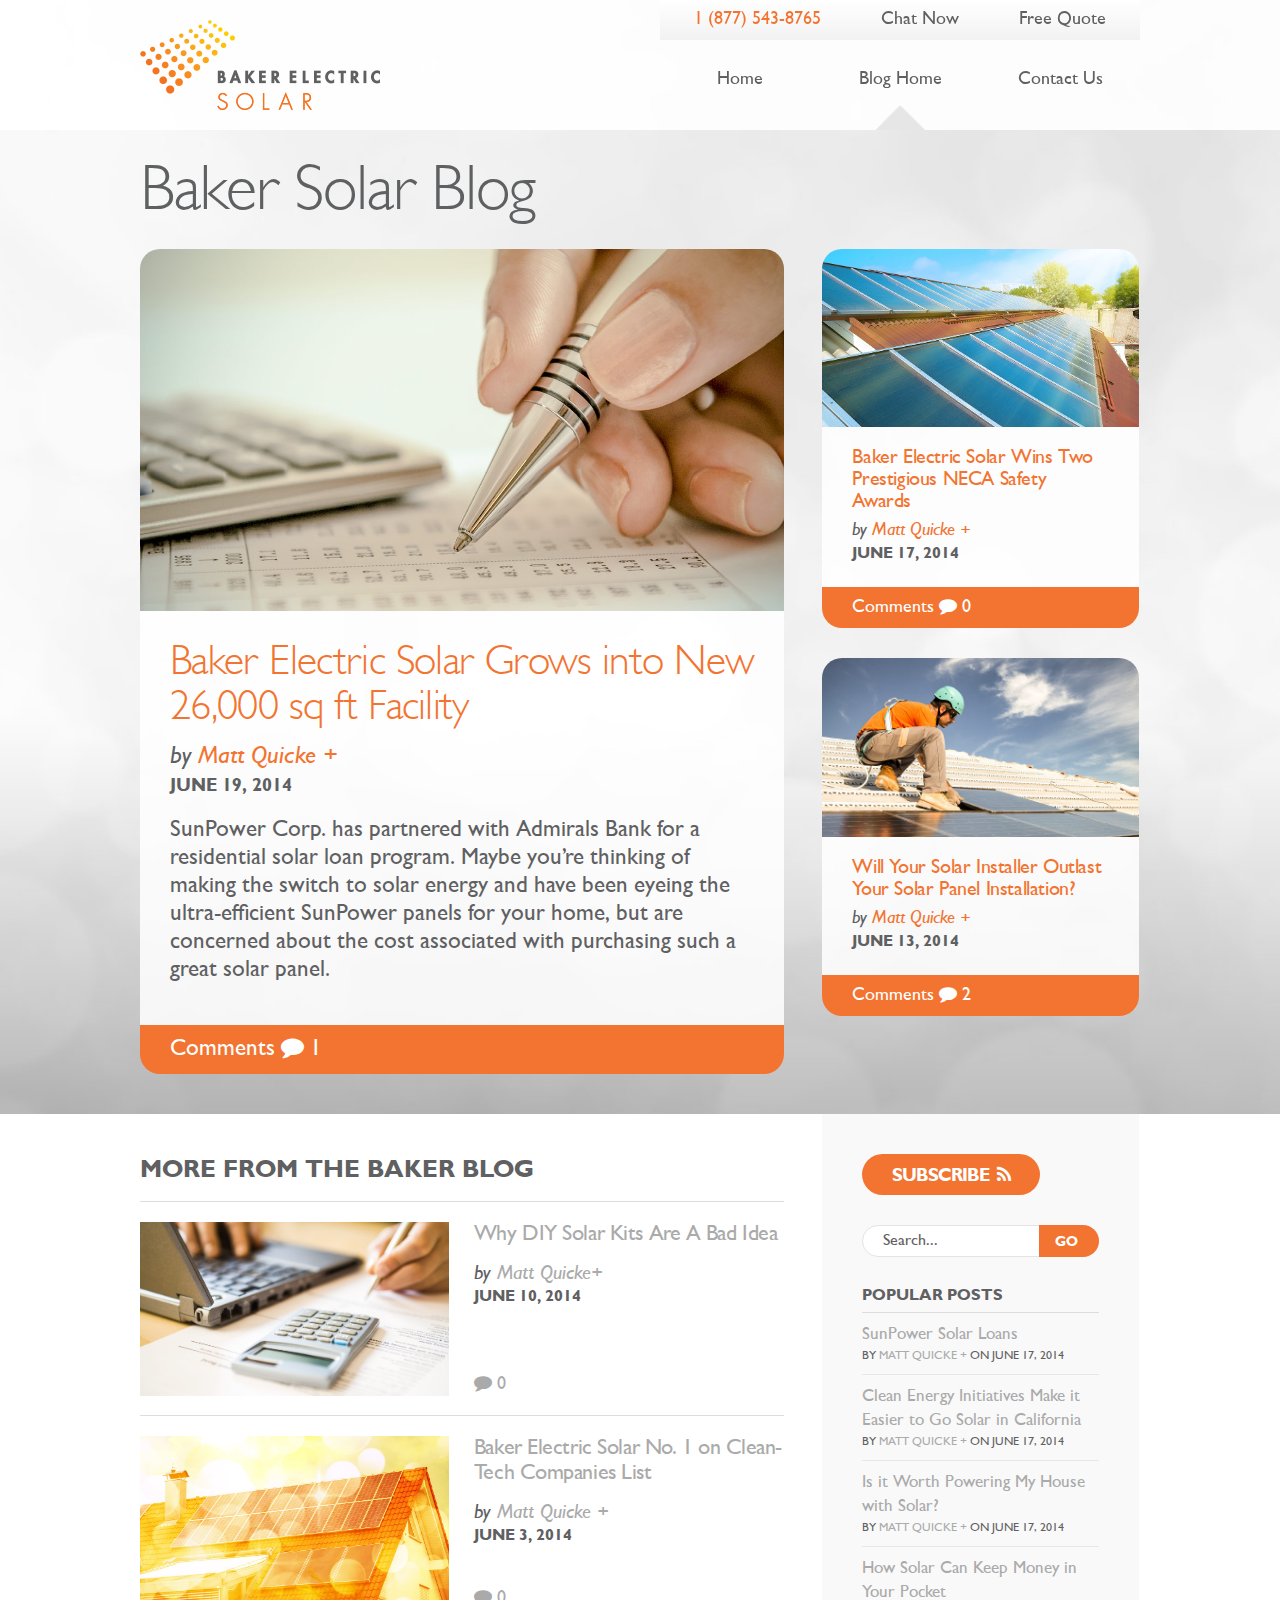
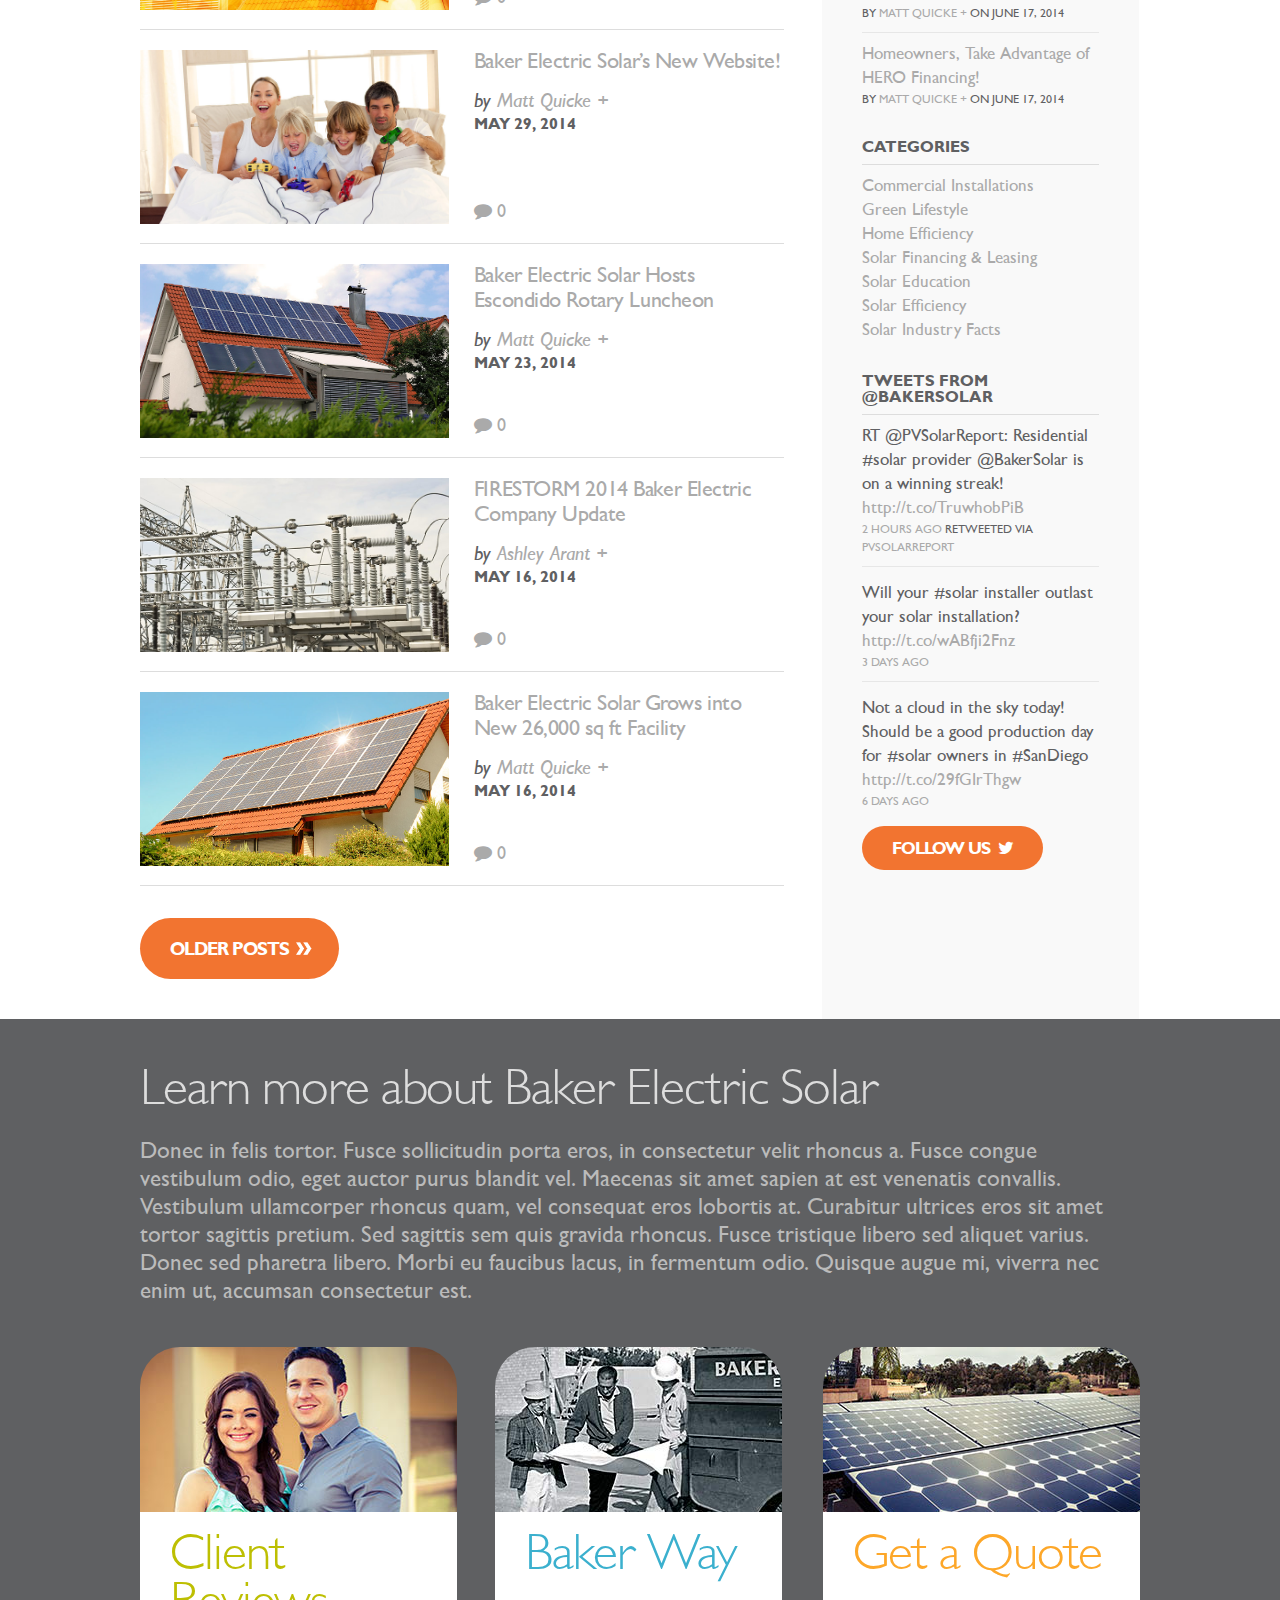
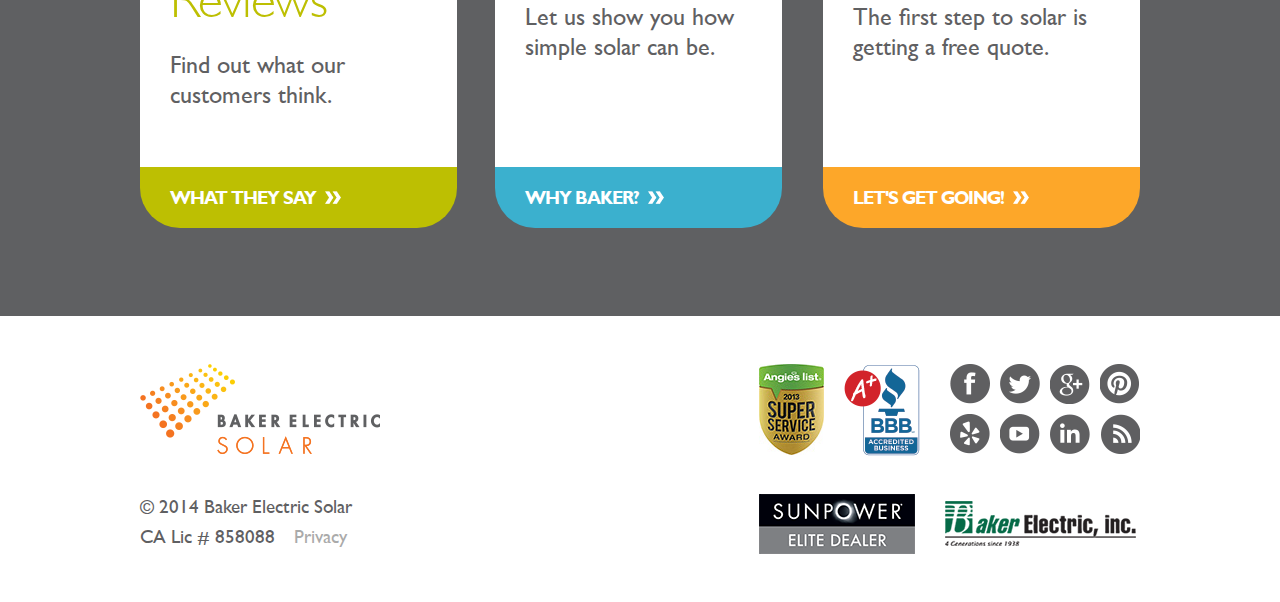
==== index.html @ 26a94719 "The version delivered to Palmer & Baker in the wee hours of Friday, June 27 :)" ====
<!DOCTYPE html>
<html lang="en-US">

<head>
	<meta charset="UTF-8" />
	<meta http-equiv="Content-Type" content="text/html; charset=UTF-8" />
	<title>San Diego Solar Power &amp; Panel Company, Baker Electric Solar&#039;s Blog</title>

	<link rel="stylesheet" type="text/css" media="screen" href="../css/style.css" />
	<link href="http://maxcdn.bootstrapcdn.com/font-awesome/4.1.0/css/font-awesome.min.css" rel="stylesheet">

	<style type="text/css">



		.featured {
			background: transparent url(../images/hero-bg.jpg) center center no-repeat;
			background-size: cover;
			padding-bottom: 40px;
		}

		.featured .post {
			border-radius: 20px;
			overflow: hidden;
		}

		.hero.post .text-block.white-bg {
			padding: 30px 30px 20px 30px;
		}

		.hero.post .post-meta {
			padding-bottom: 12px;
		}

		.post .post-meta {
			padding-bottom: 6px;
		}

		.post img {
			display: block;
			width: 100%;
		}

		.side.post h2 {
			padding-top: 0px;
		}

		.post h2 {
			padding: 0px 0 6px 0;
		}


		#sidebar h2 {
			padding: 0 0 9px 0;
			margin: 0 0 10px 0;
			border-bottom: 1px solid #ddd;				
		}

		.search {
			position: relative;
			margin-bottom: 30px;
		}

		.search input[type="text"] {
			padding-right: 100px;
			margin: 0;
		}

		#content form.search input[type="submit"] {
			position: absolute;
			right: 0;
			top: 0;
			font-size: 14px;
			width: 60px;
			padding: 6px 20px 6px 15px !important;
			border-top-left-radius: 0px;
			border-bottom-left-radius: 0px;
			font-weight: normal;
			background-image: none;
		}

		#sidebar {
		    padding: 40px 40px 3800px;
		    background: #f9f9f9;
		    margin-bottom: -3800px;
		}

		#sidebar ul {
			list-style: none;
		}

		#sidebar .widget {
			margin-bottom: 30px;
		}

		.widget_woodojo_tweets ul li {
			margin-bottom: 15px;
		}

		#sidebar .button.cta {
			padding-top: 10px;
			padding-bottom: 10px;			
		}

		.text-block.orange {
			padding: 10px 30px;
		}


		#sidebar .time-ago,
		.blog #sidebar .author-name {
			font-size: 12px;
			line-height: 18px;
			display: block;
			border-bottom: 1px solid #e7e7e7;
			padding-bottom: 9px;
			margin-bottom: 10px;
		}

		#sidebar .time-ago,
		.blog #sidebar .author-name{
			text-transform: uppercase;
			font-family: 'GillSansMTStd-Medium';
		}

		#sidebar li:last-child .time-ago,
		.blog #sidebar li:last-child .author-name {
			border-bottom: 0;
			margin-bottom: 0;
			padding-bottom: 0;
		}

		.blog .post .post-date {
			font-family: 'GillSansMTStd-Bold';	
			text-transform: uppercase;
		}

		.blog #sidebar .post-author,
		.blog .post .post-author {
			font-family: 'GillSansMTStd-MediumItalic';
		}

	</style>

</head>

<body class="blog orange landing">

	<!-- header -->
	<header id="site-header" role="banner">
	
		<nav id="primary-nav" role="navigation">
			<div class="container">
				<h1 class="site-title">
					<a href="http://bakerelectricsolar.com/" title="Baker Electric Solar, SoCal Experts in SunPower Solar Energy" rel="home">Baker Electric Solar, SoCal Experts in SunPower Solar Energy</a>
				</h1>
				<ul id="contact-us-details">
					<li class="nav-phone"><span>1 (877) 543-8765</span></li>
					<li class="nav-chat"><a href="/live-chat">Chat Now</a></li>
					<li class="nav-quote"><a href="/get-a-free-quote">Free Quote</a></li>
					<li class="nav-email"><a href="mailto:info@bakerelectricsolar.com">Email Us</a></li>
				</ul>
				<div class="nav-wrapper closed">
					<ul>
						<li class="nav-home"><a href="/">Home</a></li>
						<li class="nav-blog"><a href="/blog">Blog Home</a></li>
						<li class="nav-contact"><a href="/contact-us">Contact Us</a></li>
					</ul>
					<div class="mobile-trigger keep">Navigate</div>
				</div>
			</div>
		</nav>

	</header>
	<!-- end header -->

    <!-- content -->      	
	<div id="content">


		<div class="featured">
			<div class="container">
				<h1>Baker Solar Blog</h1>

				<div class="hero-group">

					<!-- hero post -->
					<div class="hero post col small-full medium-col-3 large-col-4">
						
						<a href="http://bakerelectricsolar.com/blog/sunpower-solar-loans/" title="SunPower Solar Loans">
							<img src="../images/numbers.jpg" alt="SunPower Solar Loans" class="" />
						</a>

						<div class="text-block white-bg opacity-85">

							<h2><a href="http://bakerelectricsolar.com/blog/sunpower-solar-loans/" rel="bookmark" title="SunPower Solar Loans">Baker Electric Solar Grows into New 26,000 sq ft Facility</a></h2>
							<!--<h2><a href="http://bakerelectricsolar.com/blog/sunpower-solar-loans/" rel="bookmark" title="SunPower Solar Loans">SunPower Residential Solar Panel Loan Program</a></h2>-->

							<p class="post-author">
								by <span class="author vcard">
									<span class="fn">
										<a href="http://bakerelectricsolar.com/blog/author/mquicke/" title="Posts by Matt Quicke" rel="author">Matt Quicke</a>
										<a href="https://plus.google.com/u/1/105340217663579475638/about?hl=en" rel="author" title="Google Plus Profile for +" plugin="Google Plus Authorship">+</a>
									</span>
								</span> 
							</p>
							<p class="post-date">June 19, 2014</p>

					    	<p>SunPower Corp. has partnered with Admirals Bank for a residential solar loan program. Maybe you’re thinking of making the switch to solar energy and have been eyeing the ultra-efficient SunPower panels for your home, but are concerned about the cost associated with purchasing such a great solar panel.</p>

						</div>


						<p class="comments text-block orange">
							<a href="#">Comments <i class="fa fa-comment"></i> 1</a>
						</p>   
					</div>
					<!-- end post -->

					<!-- post -->
					<div class="side post col small-full medium-col-3 large-col-2">
						<a href="http://bakerelectricsolar.com/blog/baker-electric-solar-wins-neca-safety-awards/" title="Baker Electric Solar Wins Two Prestigious NECA Safety Awards">
							<img src="../images/solar-panels.jpg" alt="NECA San Diego Awards 2014" />
						</a>

						<div class="text-block white-bg opacity-85">


							<h2><a href="http://bakerelectricsolar.com/blog/baker-electric-solar-wins-neca-safety-awards/" rel="bookmark" title="Baker Electric Solar Wins Two Prestigious NECA Safety Awards">Baker Electric Solar Wins Two Prestigious NECA Safety Awards</a></h2>

							<p class="post-author">
								by <span class="author vcard">
									<span class="fn">
										<a href="http://bakerelectricsolar.com/blog/author/mquicke/" title="Posts by Matt Quicke" rel="author">Matt Quicke</a>
										<a href="https://plus.google.com/u/1/105340217663579475638/about?hl=en" rel="author" title="Google Plus Profile for +" plugin="Google Plus Authorship">+</a>
									</span>
								</span>   
							</p>
							<p class="post-date">June 17, 2014</p>

						</div>

						<p class="comments text-block orange">
							<a href="#">Comments <i class="fa fa-comment"></i> 0</a>
						</p>  

					</div>
					<!-- end post -->

					<!-- post -->
					<div class="side post col small-full medium-col-3 large-col-2">
						<a href="http://bakerelectricsolar.com/blog/will-your-solar-installer-outlast-your-solar-panel-installation/" title="Will Your Solar Installer Outlast Your Solar Panel Installation?">
							<img src="../images/solar-panels-engineer.jpg" alt="Engineer Adjusting Solar Panels" />
						</a>

						<div class="text-block white-bg opacity-85">

							<h2 class="title">
								<a href="http://bakerelectricsolar.com/blog/will-your-solar-installer-outlast-your-solar-panel-installation/" rel="bookmark" title="Will Your Solar Installer Outlast Your Solar Panel Installation?">Will Your Solar Installer Outlast Your Solar Panel Installation?</a>
							</h2>

							<p class="post-author">
								by <span class="author vcard">
									<span class="fn">
										<a href="http://bakerelectricsolar.com/blog/author/mquicke/" title="Posts by Matt Quicke" rel="author">Matt Quicke</a>
										<a href="https://plus.google.com/u/1/105340217663579475638/about?hl=en" rel="author" title="Google Plus Profile for +" plugin="Google Plus Authorship">+</a>
									</span>
								</span> 
							</p>
							<p class="post-date">June 13, 2014</p>
  
						</div> 
						<p class="comments text-block orange">
							<a href="#">Comments <i class="fa fa-comment"></i> 2</a>
						</p>                   	
					</div>
					<!-- .post -->
				</div>
				<!-- .row -->
			</div>
		</div>
		<!-- .featured -->

		<div class="container">


			<div id="main" class="col small-full medium-col-3 large-col-4">

				<h2>More from the Baker Blog</h2>

				<div class="post">
					<a href="http://bakerelectricsolar.com/blog/diy-solar-energy-installation-kits/" title="Why DIY Solar Kits Are A Bad Idea" class="col small-full medium-full large-col-3">
						<img src="../images/numbers2.jpg" alt="DIY solar" />
					</a>

					<div class="col small-full medium-full large-col-3">
						<h2 class="title">
							<a href="http://bakerelectricsolar.com/blog/diy-solar-energy-installation-kits/" rel="bookmark" title="Why DIY Solar Kits Are A Bad Idea">Why DIY Solar Kits Are A Bad Idea</a>
						</h2>
						<p class="post-author">
							by <span class="author vcard">
								<span class="fn">
									<a href="http://bakerelectricsolar.com/blog/author/mquicke/" title="Posts by Matt Quicke" rel="author">Matt Quicke</a><a href="https://plus.google.com/u/1/105340217663579475638/about?hl=en" rel="author" title="Google Plus Profile for +" plugin="Google Plus Authorship">+</a>
								</span>
							</span>
						</p>
						<p class="post-date">June 10, 2014</p>

						<p class="comments">
							<a href="#"><i class="fa fa-comment"></i> 0</a>
						</p> 
					</div>                      	
				</div>
				<!-- .post -->


				<div class="post">
					<a href="http://bakerelectricsolar.com/blog/baker-electric-top-solar-clean-tech-companies-list/" title="Baker Electric Solar No. 1 on Clean-Tech Companies List" class="col small-full medium-full large-col-3">
						<img src="../images/roof-glow.jpg" alt="sdbj_logo_clean_tech_company" />
					</a>

					<div class="col small-full medium-full large-col-3">

						<h2 class="title">
							<a href="http://bakerelectricsolar.com/blog/baker-electric-top-solar-clean-tech-companies-list/" rel="bookmark" title="Baker Electric Solar No. 1 on Clean-Tech Companies List">Baker Electric Solar No. 1 on Clean-Tech Companies List</a>
						</h2>
						<p class="post-author">
							by <span class="author vcard">
								<span class="fn">
									<a href="http://bakerelectricsolar.com/blog/author/mquicke/" title="Posts by Matt Quicke" rel="author">Matt Quicke</a>
									<a href="https://plus.google.com/u/1/105340217663579475638/about?hl=en" rel="author" title="Google Plus Profile for +" plugin="Google Plus Authorship">+</a>
								</span>
							</span>
						</p>
						<p class="post-date">June 3, 2014</p>
							
						<p class="comments">
							<a href="#"><i class="fa fa-comment"></i> 0</a>
						</p>
					</div>

				</div>
				<!-- .post -->

				<div class="post col small-full medium-col-3 large-col-3">
					<a href="http://bakerelectricsolar.com/blog/baker-electric-solar-website-update/" title="Baker Electric Solar&#8217;s New Website!" class="col small-full medium-full large-col-3">
						<img src="../images/family.jpg" alt="Baker_Electric_Solar_Website_Home_page" />
					</a>
					<div class="col small-full medium-full large-col-3">
					<h2 class="title">
						<a href="http://bakerelectricsolar.com/blog/baker-electric-solar-website-update/" rel="bookmark" title="Baker Electric Solar&#8217;s New Website!">Baker Electric Solar&#8217;s New Website!</a>
					</h2>
					<p class="post-author">
						by <span class="author vcard">
							<span class="fn">
								<a href="http://bakerelectricsolar.com/blog/author/mquicke/" title="Posts by Matt Quicke" rel="author">Matt Quicke</a>
								<a href="https://plus.google.com/u/1/105340217663579475638/about?hl=en" rel="author" title="Google Plus Profile for +" plugin="Google Plus Authorship">+</a>
							</span>
						</span> 
					</p>
					<p class="post-date">May 29, 2014</p>

					<p class="comments">
						<a href="#"><i class="fa fa-comment"></i> 0</a>
					</p> 
					</div>    
				</div>
				<!-- .post -->

				<div class="post col small-full medium-col-3 large-col-3">
					<a href="http://bakerelectricsolar.com/blog/baker-electric-solar-hosts-escondido-rotary-luncheon/" title="Baker Electric Solar Hosts Escondido Rotary Luncheon" class="col small-full medium-full large-col-3">
						<img src="../images/solar-panels-on-house.jpg" alt="Baker_electric_solar_rotary" />
					</a>
					<div class="col small-full medium-full large-col-3">
					<h2>
						<a href="http://bakerelectricsolar.com/blog/baker-electric-solar-hosts-escondido-rotary-luncheon/" rel="bookmark" title="Baker Electric Solar Hosts Escondido Rotary Luncheon">Baker Electric Solar Hosts Escondido Rotary Luncheon
						</a>
					</h2>
					<p class="post-author">
						by <span class="author vcard">
							<span class="fn">
								<a href="http://bakerelectricsolar.com/blog/author/mquicke/" title="Posts by Matt Quicke" rel="author">Matt Quicke</a>
								<a href="https://plus.google.com/u/1/105340217663579475638/about?hl=en" rel="author" title="Google Plus Profile for +" plugin="Google Plus Authorship">+</a>
							</span>
						</span>
					</p>
					<p class="post-date">May 23, 2014</p>

					<p class="comments">
						<a href="#"><i class="fa fa-comment"></i> 0</a>
					</p>  
					</div>               	
				</div>
				<!-- /.post -->

				<div class="post col small-full medium-col-3 large-col-3">
					<a href="http://bakerelectricsolar.com/blog/firestorm-2014-baker-electric-company-update/" title="FIRESTORM 2014 Baker Electric Company Update" class="col small-full medium-full large-col-3">
						<img src="../images/electric.jpg" />
					</a>
					<div class="col small-full medium-full large-col-3">
					<h2>
						<a href="http://bakerelectricsolar.com/blog/firestorm-2014-baker-electric-company-update/" rel="bookmark" title="FIRESTORM 2014 Baker Electric Company Update">FIRESTORM 2014 Baker Electric Company Update</a>
					</h2>

					<p class="post-author">
						by <span class="author vcard">
							<span class="fn">
								<a href="http://bakerelectricsolar.com/blog/author/ashley-arant-bes/" title="Posts by Ashley Arant" rel="author">Ashley Arant</a>
								<a href="https://plus.google.com/105293367612397244700" rel="author" title="Google Plus Profile for +" plugin="Google Plus Authorship">+</a>
							</span>
						</span>
					</p>
					<p class="post-date">May 16, 2014</p>


					<p class="comments">
						<a href="#"><i class="fa fa-comment"></i> 0</a>
					</p> 
					</div>                       	
				</div>
				<!-- /.post -->

				<div class="post col small-full medium-col-3 large-col-3">
					<a href="http://bakerelectricsolar.com/blog/baker-electric-solar-grows-into-new-facility/" title="Baker Electric Solar Grows into New 26,000 sq ft Facility" class="col small-full medium-full large-col-3">
						<img src="../images/solar-panels-flare.jpg" />
					</a>
					<div class="col small-full medium-full large-col-3">
					<h2>
						<a href="http://bakerelectricsolar.com/blog/baker-electric-solar-grows-into-new-facility/" rel="bookmark" title="Baker Electric Solar Grows into New 26,000 sq ft Facility">Baker Electric Solar Grows into New 26,000 sq ft Facility</a>
					</h2>

					<p class="post-author">
						by <span class="author vcard">
							<span class="fn">
								<a href="http://bakerelectricsolar.com/blog/author/mquicke/" title="Posts by Matt Quicke" rel="author">Matt Quicke</a>
								<a href="https://plus.google.com/u/1/105340217663579475638/about?hl=en" rel="author" title="Google Plus Profile for +" plugin="Google Plus Authorship">+</a>
							</span>
						</span>
					</p>
					<p class="post-date">May 16, 2014</p>

					<p class="comments">
						<a href="#"><i class="fa fa-comment"></i> 0</a>
					</p>    
					</div>                    	
				</div><!-- /.post -->


				<!-- pagination -->
				<div class="pagination orange">
					<p class="cta button link not-expanding"><a href="#">Older posts</a></p>
				</div>
				<!-- end pagination -->

        	</div>
        	<!-- end main -->
            

			<!-- sidebar -->
			<div id="sidebar" class="col small-full medium-col-3 large-col-2">

				<p class="orange"><a href="#" class="cta button rss">Subscribe&nbsp;&nbsp;<i class="fa fa-rss"></i></a></p>
				<!-- search -->
				<form method="get" class="search" action="http://bakerelectricsolar.com/blog/" >
			        <input type="text" class="field s" name="s" value="Search..." onfocus="if (this.value == 'Search...') {this.value = '';}" onblur="if (this.value == '') {this.value = 'Search...';}" />
			        <input type="submit" class="submit button" name="submit" value="Go" />
			    </form> 

			    <div class="widget popular">
			    	<h2>Popular Posts</h2>
			    	<ul>
			    		<li><a href="#">SunPower Solar Loans</a>
			    			<span class="author-name">	By 
								<span class="author vcard">
									<span class="fn">
										<a href="http://bakerelectricsolar.com/blog/author/mquicke/" title="Posts by Matt Quicke" rel="author">Matt Quicke</a>
										<a href="https://plus.google.com/u/1/105340217663579475638/about?hl=en" rel="author" title="Google Plus Profile for +" plugin="Google Plus Authorship">+</a>
									</span>
								</span> on June 17, 2014
							</span>
						</li>
			    		<li><a href="#">Clean Energy Initiatives Make it Easier to Go Solar in California</a>
			    		<span class="author-name">	By 
						<span class="author vcard">
							<span class="fn">
								<a href="http://bakerelectricsolar.com/blog/author/mquicke/" title="Posts by Matt Quicke" rel="author">Matt Quicke</a>
								<a href="https://plus.google.com/u/1/105340217663579475638/about?hl=en" rel="author" title="Google Plus Profile for +" plugin="Google Plus Authorship">+</a>
							</span>
						</span> on June 17, 2014
					</span>
			    		</li>
			    		<li><a href="#">Is it Worth Powering My House with Solar?</a>
			    		<span class="author-name">	By 
						<span class="author vcard">
							<span class="fn">
								<a href="http://bakerelectricsolar.com/blog/author/mquicke/" title="Posts by Matt Quicke" rel="author">Matt Quicke</a>
								<a href="https://plus.google.com/u/1/105340217663579475638/about?hl=en" rel="author" title="Google Plus Profile for +" plugin="Google Plus Authorship">+</a>
							</span>
						</span> on June 17, 2014
					</span>
			    		</li>
			    		<li><a href="#">How Solar Can Keep Money in Your Pocket</a>
			    		<span class="author-name">	By 
						<span class="author vcard">
							<span class="fn">
								<a href="http://bakerelectricsolar.com/blog/author/mquicke/" title="Posts by Matt Quicke" rel="author">Matt Quicke</a>
								<a href="https://plus.google.com/u/1/105340217663579475638/about?hl=en" rel="author" title="Google Plus Profile for +" plugin="Google Plus Authorship">+</a>
							</span>
						</span> on June 17, 2014
					</span>
			    		</li>
			    		<li><a href="#">Homeowners, Take Advantage of HERO Financing!</a>
			    		<span class="author-name">	By 
						<span class="author vcard">
							<span class="fn">
								<a href="http://bakerelectricsolar.com/blog/author/mquicke/" title="Posts by Matt Quicke" rel="author">Matt Quicke</a>
								<a href="https://plus.google.com/u/1/105340217663579475638/about?hl=en" rel="author" title="Google Plus Profile for +" plugin="Google Plus Authorship">+</a>
							</span>
						</span> on June 17, 2014
					</span>
			    		</li>
			    	</ul>
			    </div>

			    <div class="widget">
			    	<h2>Categories</h2>
			    	<ul>
			    		<li>
			    			<a href="#">Commercial Installations</a>

			    		</li>
			    		<li><a href="#">Green Lifestyle</a>
			    		</li>
			    		<li><a href="#">Home Efficiency</a>
			    		
			    		</li>
			    		<li><a href="#">Solar Financing &amp; Leasing</a>
			    	
			    		</li>
			    		<li><a href="#">Solar Education</a>
			    		
			    		</li>
			    		<li><a href="#">Solar Efficiency</a></li>
			    		<li><a href="#">Solar Industry Facts</a></li>
			    	</ul>
			    </div> 

			    <div id="woodojo_tweets-2" class="widget widget_woodojo_tweets">
			    	<h2>Tweets from @BakerSolar</h2>
			    	<ul class="tweets">
						<li class="tweet-number-1">
						RT @PVSolarReport: Residential #solar provider @BakerSolar is on a winning streak! <a href="http://t.co/TruwhobPiB" rel="nofollow">http://t.co/TruwhobPiB</a>
						<p class="time-ago"><a href="https://twitter.com/BakerSolar/status/481124655562895362">2 hours ago</a> retweeted via <a href="https://twitter.com/PVSolarReport/status/481117478802968576">PVSolarReport</a></p>
						</li>
						<li class="tweet-number-2">
						Will your #solar installer outlast your solar installation? <a href="http://t.co/wABfji2Fnz" rel="nofollow">http://t.co/wABfji2Fnz</a>
						<p class="time-ago"><a href="https://twitter.com/BakerSolar/status/480024892453052416">3 days ago</a></p>
						</li>
						<li class="tweet-number-3">
						Not a cloud in the sky today! Should be a good production day for #solar owners in #SanDiego <a href="http://t.co/29fGIrThgw" rel="nofollow">http://t.co/29fGIrThgw</a>
						<p class="time-ago"><a href="https://twitter.com/BakerSolar/status/478957762739597312">6 days ago</a></p>
						</li>
					</ul>
					<div class="orange">
					<p class="follow-link cta button twitter"><a href="http://twitter.com/BakerSolar">Follow Us&nbsp;&nbsp;<i class="fa fa-twitter"></i></a></p></div>
				</div>   	
		            
			</div>
			<!-- end #sidebar -->

		</div>
		<!-- end .container -->


		<div id="mainsite-links">
			<div class="container">

				<div class="intro large-full">
					<h2>Learn more about Baker Electric Solar</h2>
					<p>Donec in felis tortor. Fusce sollicitudin porta eros, in consectetur velit rhoncus a. Fusce congue vestibulum odio, eget auctor purus blandit vel. Maecenas sit amet sapien at est venenatis convallis. Vestibulum ullamcorper rhoncus quam, vel consequat eros lobortis at. Curabitur ultrices eros sit amet tortor sagittis pretium. Sed sagittis sem quis gravida rhoncus. Fusce tristique libero sed aliquet varius. Donec sed pharetra libero. Morbi eu faucibus lacus, in fermentum odio. Quisque augue mi, viverra nec enim ut, accumsan consectetur est.</p>
				</div>
			</div>

			<div class="container">
				
				<div class="cards">
					<div class="col one small-full medium-col-2 large-col-2 edge green">
						<div class="white-bg text-block">
							<h2>Client Reviews</h2>
							<p>Find out what our customers think.</p>
						</div>
						<div class="bottom cta">
							<a href="/residential-solutions/video-gallery/">What they say <span>&raquo;</span></a>
						</div>
					</div>

					<div class="col two small-full medium-col-2 large-col-2 center bright-blue">
						<div class="white-bg text-block">
							<h2>Baker Way</h2>
							<p>Let us show you how simple solar can be.</p>
						</div>
						<div class="bottom cta">
							<a href="/about-baker">Why Baker? <span>&raquo;</span></a>
						</div>
					</div>

					<div class="col three small-full medium-col-2 large-col-2 edge orange-yellow right">
						<div class="white-bg text-block">
							<h2>Get a Quote</h2>
							<p>The first step to solar is getting a free quote.</p>
						</div>
						<div class="bottom cta">
							<a href="/get-a-free-quote/">Let's get going! <span>&raquo;</span></a>
						</div>
					</div>
				</div>

				
			</div>
		</div>

	</div>
	<!-- end #content -->




	<!-- footer -->
	<footer id="site-footer-bottom" role="contentinfo">
		<div class="container">

			<div class="left">
				<p class="site-title">
					<a href="/" title="Baker Electric Solar" rel="home">Baker Electric Solar</a>
				</p>

				<div class="legal">
					<p>&copy; 2014 Baker Electric Solar</p>
					<p>CA Lic # 858088</p>
					<!-- <p><a href="/about-baker/terms">Terms of Service</a></p> -->
					<p><a href="/about-baker/privacy-policy/">Privacy</a></p>
				</div>
			</div>

			<div class="right links">
				<a href="#" class="logo angies">Angie's List 2013 Super Service Award</a>
				<a href="http://www.bbb.org/sandiego/business-reviews/contractors-solar-energy/baker-electric-solar-in-escondido-ca-1024213/" class="logo bbb" target="_blank">BBB Accredited Business</a>
				<div class="social">
					<a href="http://www.facebook.com/bakerelectricsolar" class="facebook" target="_blank">Facebook</a>
					<a href="http://twitter.com/bakersolar" class="twitter" target="_blank">Twitter</a>
					<a href="https://plus.google.com/109699838039427889159/posts" class="google-plus" target="_blank">Google Plus</a>
					<a href="http://pinterest.com/BakerSolar/" class="pinterest" target="_blank">Pinterest</a>
					<a href="http://www.yelp.com/biz/baker-electric-solar-escondido-3" class="yelp" target="_blank">Yelp</a>
					<a href="http://www.youtube.com/user/BakerElectricSolar" class="youtube" target="_blank">YouTube</a>
					<a href="http://www.linkedin.com/company/baker-electric-solar" class="linkedin" target="_blank">LinkedIn</a>
					<a href="http://www.bakerelectricsolar.com/blog/" class="rss">RSS</a>
				</div>
				<a target="_blank" href="http://us.sunpowercorp.com/" class="logo sunpower">Sunpower Elite Dealer</a>
				<a href="http://www.baker-electric.com" target="_blank" class="logo baker" >Baker Electric Inc.</a>			
			</div>

		</div>
	</footer>
	<!-- end footer -->
	
</body>
</html>
---- css/style.css ----
@import url(reset.css);

@import url(fonts.css);
@import url(flexslider.css);

/* standard mobile query */
@import url(small.css) (min-width: 0px) and (max-width: 599px);

/* htc one query */
@import url(small.css) (device-width: 360px) and (device-height: 640px) and (-webkit-device-pixel-ratio: 3);

/* samsung galaxy s2 query */
@import url(small.css) (device-width: 320px) and (device-height: 534px) and (-webkit-device-pixel-ratio: 1.5);

/* samsung galaxy s3 query */
@import url(small.css) (device-width: 320px) and (device-height: 640px) and (-webkit-device-pixel-ratio: 2);

/* samsung galaxy s4 query */
@import url(small.css) (device-width: 320px) and (device-height: 640px) and (-webkit-device-pixel-ratio: 3);

/* lg nexus 4 query */
@import url(small.css) (device-width: 384px) and (device-height: 592px) and (-webkit-device-pixel-ratio: 2);

/* asus nexus 7 */
@import url(medium.css) (device-width: 601px) and (device-height: 906px) and (-webkit-min-device-pixel-ratio: 1.331) and (-webkit-max-device-pixel-ratio: 1.332);

@import url(medium.css) (min-width: 600px) and (max-width: 899px);
@import url(large.css) (min-width: 900px);


*,
*:before,
*:after {
    -webkit-box-sizing: border-box;
    -moz-box-sizing: border-box;
    box-sizing: border-box;
}

header,
#content,
footer {
	width: 100%;
	clear: both;
	float: none;
}

.container {
	position: relative;
	float: none;
	clear: both;
	margin: 0 auto;
}

.accordion .medium-full:before,
.accordion .medium-full:after,
header:before,
#content:before,
footer:before,
header:after,
#content:after,
footer:after,
.container:before,
.container:after {
    content: " ";
    display: table;
}

.accordion .medium-full:after,
header:after,
#content:after,
footer:after,
.container:after {
	clear: both;
}

.accordion .medium-full,
header,
#content,
footer,
.container {
	*zoom: 1;
}

a,
a:visited,
a:active,
a:hover {
	text-decoration: none;
}

.left {
	float: left;
}

.right {
	float: right;
}

/* colors

orange = #f27430
orange-yellow = #fda729
yellow = #fecf32
light yellow = #fbf284
blue = #1579a7
bright blue = #3bb0ce
green = #bdbf02
red-orange = #ee4f2e
gray = #5f6062
light gray = #aaaaaa
lightest gray = #a9a9a9

*/

#main h2,
#sidebar h2,
.blog h1,
#sidebar ul li,
input,
form ul li select,
form ul li input,
textarea,
label,
#content section .col ul li,
#content section .col ol li,
h4,
dl dt,
dl dd,
blockquote,
.green .quote-info h3,
#primary-nav a,
#primary-nav a:visited,
#primary-nav a:hover,
#primary-nav a:active,
p {
	color: #5f6062;
}

#mainsite-links {
	background: #5f6062;
}

html,
body {
	width: 100%;
	overflow-x: hidden;
}

body {
	background: #fff;
}

a,
a:hover {
	-webkit-transition: color 1s;
    -moz-transition: color 1s;
    -o-transition: color 1s;
    transition: color 1s;
}

a:link,
a:visited {
	color: #aaa;
}

a:active {
	color: #222;
}

a:hover {
	color: #333;
}

#mainsite-links .intro h2,
footer a:hover {
	color: #ddd;
}

#mainsite-links .intro p {
	color: #bbb;
}

.text-block.orange a,
form input[type=submit],
.landing-form.orange-white #banner .orange h2,
.landing-form.orange-white #banner .orange p,
#content.landing-form .form h2,
a.cta,
a.cta:visited,
a.cta:hover,
a.cta:active,
.cta,
.cta a,
.cta a:visited,
.cta a:hover,
.cta a:active,
.white h2,
.white h3,
.white p {
	color: #fff;
}

.white-bg {
	background: #fff;
}

.white-bg.opacity-85 {
	background: rgba(255, 255, 255, 0.85);
}

#primary-nav a:hover,
.quote-info p {
	color: #aaaaaa;
}

.featured a,
#form-contents.thank-you-message p:first-child,
.intro-box p,
#content.landing-form section .left-content .col.halves li,
.landing-form p strong,
.landing-form h3,
.solar-benefits .videos .col p,
#primary-nav .nav-phone span,
.solar-benefits .accordion a span,
.solar-benefits #site-header #primary-nav li.nav-solar-benefits a,
.solar-benefits .accordion h3,
.solar-benefits strong,
.solar-benefits #content h2,
.solar-benefits .white-bg h3,
.orange h2,
.orange h3 {
	color: #f27430;
}

form input[type=submit],
.landing-form .cta,
.orange.text-block,
.landing-form .form h2,
#site-header #primary-nav #contact-us-details li.nav-email,
.solar-benefits #subnav,
.solar-benefits .cta,
#contact-us,
.orange .cta {
	background-color: #f27430;
}

form input[type=submit]:hover,
.landing-form .cta:hover,
.solar-benefits .cta:hover,
.orange .cta:hover {
	background-color: rgba(242, 116, 48, 0.75);
}



.orange-yellow h2,
.orange-yellow h3 {
	color: #fda729;
}
.orange-yellow .cta {
	background-color: #fda729;
}

.orange-yellow .cta:hover {
	background-color: rgba(253, 167, 41, 0.75);
}


.solar-benefits #content.secondary-template > section {
	background-color: #fdb72b;
}


.blue h2,
.blue h3 {
	color: #1579a7;
}

.about-baker #content.secondary-template #block-03 .cta,
.about-baker #content.secondary-template #block-05 .cta,
.blue .cta {
	background-color: #1579a7;
}

.about-baker #content.secondary-template #block-03 .cta:hover,
.about-baker #content.secondary-template #block-05 .cta:hover,
.blue .cta:hover {
	background-color: rgba(21, 121, 167, 0.75);
}

span.blue,
.landing-form.orange-blue h2 span:first-child,
.about-baker #site-header #primary-nav li.nav-about-baker a,
.about-baker .videos .col p,
.about-baker #content h2,
.about-baker #content h3,
.bright-blue h2,
.bright-blue h3 {
	color: #3bb0ce;
}

.orange-blue form input[type=submit],
.about-baker #content.secondary-template > section,
.about-baker #subnav,
.about-baker #content .cta,
.bright-blue .cta {
	background-color: #3bb0ce;
}

.orange-blue form input[type=submit]:hover,
.about-baker #content .cta:hover,
.bright-blue .cta:hover {
	background-color: rgba(59, 176, 206, 0.75);
}


.residential #site-header #primary-nav li.nav-residential-solutions a,
.residential .videos .col p,
.residential #content h2,
.residential #content h3,
.residential strong,
.green h2,
.green h3 {
	color: #bdbf02;
}

.residential #content.secondary-template > section,
.residential #subnav,
.residential #content .cta,
.green .cta {
	background-color: #bdbf02;
}

.residential #content .cta:hover,
.green .cta:hover {
	background-color: rgba(189, 191, 2, 0.75);
}



.commercial #site-header #primary-nav li.nav-commercial-solutions a,
.commercial .videos .col p,
.commercial #content h2,
.commercial #content h3 {
	color: #ffa800;
}

.commercial #subnav,
.commercial #content .cta {
	background-color: #ffa800;
}

.commercial #content .cta:hover {
	background-color: rgba(255, 168, 0, 0.75);	
}

.commercial #content.secondary-template > section {
	background-color: #fdcf31;
}

#block-05 .accordion .red-orange,
.landing-form h2,
.red-orange h2,
.red-orange h3 {
	color: #ee4f2e;
}

#block-05 input[type=submit],
.red-orange .cta {
	background-color: #ee4f2e;
}

#block-05 input[type=submit]:hover,
.red-orange .cta:hover {
	background-color: rgba(238, 79, 46, 0.75);
}

.red-orange .cta span {
	color: #fece30;
}

.solar-benefits #content .red h2,
.solar-benefits #content .red h3,
.red h2,
.red h3 {
	color: #f14e23;
}


.solar-benefits .cta span {
	color: #fecf32;
}

.solar-benefits #content #block-05 .accordion h3,
.solar-benefits #content #block-03 .accordion h3,
.solar-benefits .orange-bg .scroll a,
.solar-benefits .orange-bg .scroll a:visited,
.solar-benefits .orange-bg .scroll a:hover,
.solar-benefits .orange-bg .scroll a:active,
.solar-benefits .orange-bg h3 {
	color: #fbf284;
}

.solar-benefits #content #block-05 strong,
.solar-benefits #content #block-03 strong,
.solar-benefits #content #block-05 ul li,
.solar-benefits #content #block-05 ol li,
.solar-benefits #content #block-03 p,
.solar-benefits #content #block-05 p {
	color: #381d00;
}


.intro-box {
	background: #fedd50;
}



/* typography */

body {
	font-family: 'GillSansMTStd-Medium', 'Lucida Grande', 'Tahoma', sans-serif;
	font-weight: normal;
	text-rendering: optimizeLegibility;
	-webkit-font-smoothing: antialiased;
	-moz-osx-font-smoothing: grayscale;
}

h1,
#content.landing-form .left-content p.jumbo,
.hero.post h2,
h2,
h3 {
	font-family: 'GillSansMTStd-Light', 'Lucida Grande', 'Tahoma', sans-serif;	
	font-weight: normal;
	letter-spacing: -0.015em;

}

h4 {
	font-family: 'GillSansMTStd-Bold', 'Lucida Grande', 'Tahoma', sans-serif;	
	font-weight: normal;	
}

select,
.landing-form.orange-blue h2 span:first-child,
input,
textarea,
.tertiary-columns h3,
.accordion h3 {
	font-family: 'GillSansMTStd-Medium', 'Lucida Grande', 'Tahoma', sans-serif;	
}

h2 {
	letter-spacing: -0.02em;
}

#content.landing-form .left-content h2:last-child,
h3 {
	font-size: 30px;
	line-height: 32px;
	padding-bottom: 16px;
}

.landing-form .form h2 {
	font-size: 35px;
	line-height: 35px;
}

header ul #contact-us {
	line-height: 40px;
}

.text-block + .text-block,
dl dd + dt {
	padding-top: 28px;
}

#content section .col ul,
#content section .col ol {
	padding-left: 20px;
}

footer ul {
	list-style-type: none;
}

.footer-links h2 + h3,
.footer-links h3 + h3 {
	padding-top: 14px;
}

.footer-links ul {
	padding-bottom: 14px;
}

.footer-links h2,
.footer-links ul:last-child {
	padding-bottom: 0;
}

.footer-links h3 {
	padding-bottom: 0;
}

.post h2 {
	font-family: 'GillSansMTStd-Medium', 'Lucida Grande', 'Tahoma', sans-serif;	
	font-weight: normal;
}
.footer-links h3,
.text-block.blog h3 {
	font-family: 'GillSansMTStd-Medium', 'Lucida Grande', 'Tahoma', sans-serif;	
}


.home #content .text-block.blog .byline {
	font-size: 16px;
	line-height: 17px;
	padding-bottom: 13px;
}

.landing-form h3,
.quote-info h3 {
	margin-bottom: 0;
	padding-bottom: 0;
	font-family: 'GillSansMTStd-Medium', 'Lucida Grande', 'Tahoma', sans-serif;
}

blockquote {
	padding-bottom: 12px;
}

.home #content .quote-info h3 + p {
	padding-bottom: 0;
	margin-bottom: 0;
}

#sidebar h2,
#main > h2:first-child,
.post-meta,
form input[type=submit],
.landing-form .left-content p strong,
.cta {
	font-family: 'GillSansMTStd-Bold', 'Lucida Grande', 'Tahoma', sans-serif;	
	font-weight: normal;
	text-transform: uppercase;
	letter-spacing: 0;
}

.cta {
	letter-spacing: -1px;
}

.form h2,
.videos .col p,
.footer-links h2,
.page-template-tertiary-php #content h3,
h4,
strong {
	font-family: 'GillSansMTStd-Bold', 'Lucida Grande', 'Tahoma', sans-serif;		
}

.small {
	font-size: 12px;
	line-height: 16px;
	padding-top: 20px;
}

.centered {
	text-align: center;
}

/* graphics */

.site-title,
.site-title a {
    display: block;
    text-indent: -9999px;
}

.cta span {
	display: inline-block;
	text-indent: -9999px;
	width: 19px;
	height: 13px;
	margin: -4px 0 0 5px;
	background: transparent url(../images/dropdown-right-double-arrow.png) left center no-repeat;
	background-size: contain;
	vertical-align: middle;
}

.cta a {
	display: block;
}

/*.expanded .cta span {
	background: transparent url(/wp-content/themes/baker/images/dropdown-double-arrow.png) center 4px no-repeat;	
	background-size: auto 20px;
}*/

.border {
	border: 1px solid #ccc;
}


/* et cetera */

.nav-wrapper > ul {
  white-space: nowrap; 
}

#banner .orange.text-block,
.white-bg.text-block {
	padding-top: 20px;
}

#banner .orange.text-block {
	padding-bottom: 20px;
}

.cta,
.cta:hover {
	cursor: pointer;
	-webkit-transition: background-color 1s;
    -moz-transition: background-color 1s;
    -o-transition: background-color 1s;
    transition: background-color 1s;
}

.cta.button {
	display: inline-block;
}

.cta.bottom {
	display: block;
	background-image: none;
}


#content {
	overflow: hidden;
}
#mainsite-links,
footer {
	position: relative;
}

footer .logo {
	display: inline-block;
	text-indent: -9999px;
}

footer .sunpower {
	width: 156px;
	height: 60px;
	background: transparent url(../images/sunpower-elite-dealer.png) center center no-repeat;
}

footer .angies {
	width: 65px;
	height: 91px;
	background: transparent url(../images/angies-list-award.jpg) center center no-repeat;
}

footer .bbb {
	width: 76px;
	height: 95px;
	background: transparent url(../images/bbb-logo.png) center center no-repeat;
}

footer .baker {
	width: 191px;
	height: 60px;
	background: transparent url(../images/baker-electric-inc-logo.png) center center no-repeat;
}

footer .sunpower,
footer .angies,
footer .bbb,
footer .baker {
	background-size: 100% auto;
}

footer .social {
    width: 190px;
}

.social a {
    display: block;
    float: left;
}

.social a {
	text-indent: -9999px;
	width: 40px;
	height: 40px;
	margin: 0 10px 10px 0;
	background: transparent url(../images/social-icons.png) left top no-repeat;
}

.social a.twitter {
	background-position: -49px 0;
}

.social a.google-plus {
	background-position: -97px 0;
}

.social a.pinterest {
	background-position: -146px 0;
	margin-right: 0;
}

.social a.yelp {
	background-position: 0px -50px;
}

.social a.youtube {
	background-position: -49px -50px;
}

.social a.linkedin {
	background-position: -97px -50px;
}

.social a.rss {
	background-position: -144px -50px;
	margin-right: 0;
}

footer .logo.baker {
	display: block;
	margin: 30px 0 0 0;
}



.large-full .col {
	word-wrap: break-word;
}

.large-full .col a img {
	float: left;
	margin: 0 5px 20px 0;
}


#content .small-full.form,
.form {
	background: #f7f7f7;
}


.landing-form h2 span,
.landing-form h3 span {
	display: block;
}

#content section .col .form ul {
	list-style: none;
	padding-left: 0;
}

.form form:first-child ul {
	padding-top: 20px;
}

form ul li,
form p {
	clear: both;
}

form ul li {
	width: 100%;
	float: left;
	clear: both;
}

label,
form ul li input,
textarea {
	display: block;
}

select[multiple="multiple"] {
	min-height: 85px;
}

input,
label,
form ul li input {
	line-height: 30px;
}

input,
form ul li select,
form ul li input,
textarea {
	padding: 10px;
	border: 1px solid #e4e4e4;
	border-radius: 50px;
	width: 100%;
}

form ul li select {
	border-radius: 15px;
}

.cta.link a,
.cta,
form input[type=submit] {
	border: 0;
    background-image: url(../images/button-double-arrow.png);
    background-position: right center;
    background-repeat: no-repeat;
    background-size: auto 13px;
}

.cta.link.bottom a,
.cta.bottom,
.cta.link {
	background-image: none;
}

.expanded .cta {
    background-image: url(../images/button-double-arrow-down.png);
    background-position: right center;
    background-repeat: no-repeat;
    background-size: auto 13px;	
}


.inline-form ul li input,
.inline-form ul li textarea {
	max-width: 350px;
}

p.privacy {
	clear: both;
}

#content.landing-form .inline-form ul {
	padding: 0;
}

.submit-button.centered input[type=submit] {
	display: inline-block;
}

.search input,
.search .button,
.home #block-05 .form input,
form .halves li input {
	padding: 5px 20px;
	font-size: 16px;
	line-height: 20px;
}

.intro-box {
	float: left;
	width: 100%;
	margin-bottom: 20px;
}

.enjoy-electricity-again .intro-box {
	padding-right: 20px;
}

#content.landing-form section .left-content .col.halves {
	padding-left: 0;
	list-style: none;
}

#content.landing-form section .left-content .col.halves,
#content.landing-form section .left-content .col.halves li {
	padding-bottom: 0;
}

.landing-form #banner .text-block h2:last-child {
	padding-bottom: 0;
}

#thank-you {
	display: none;
}
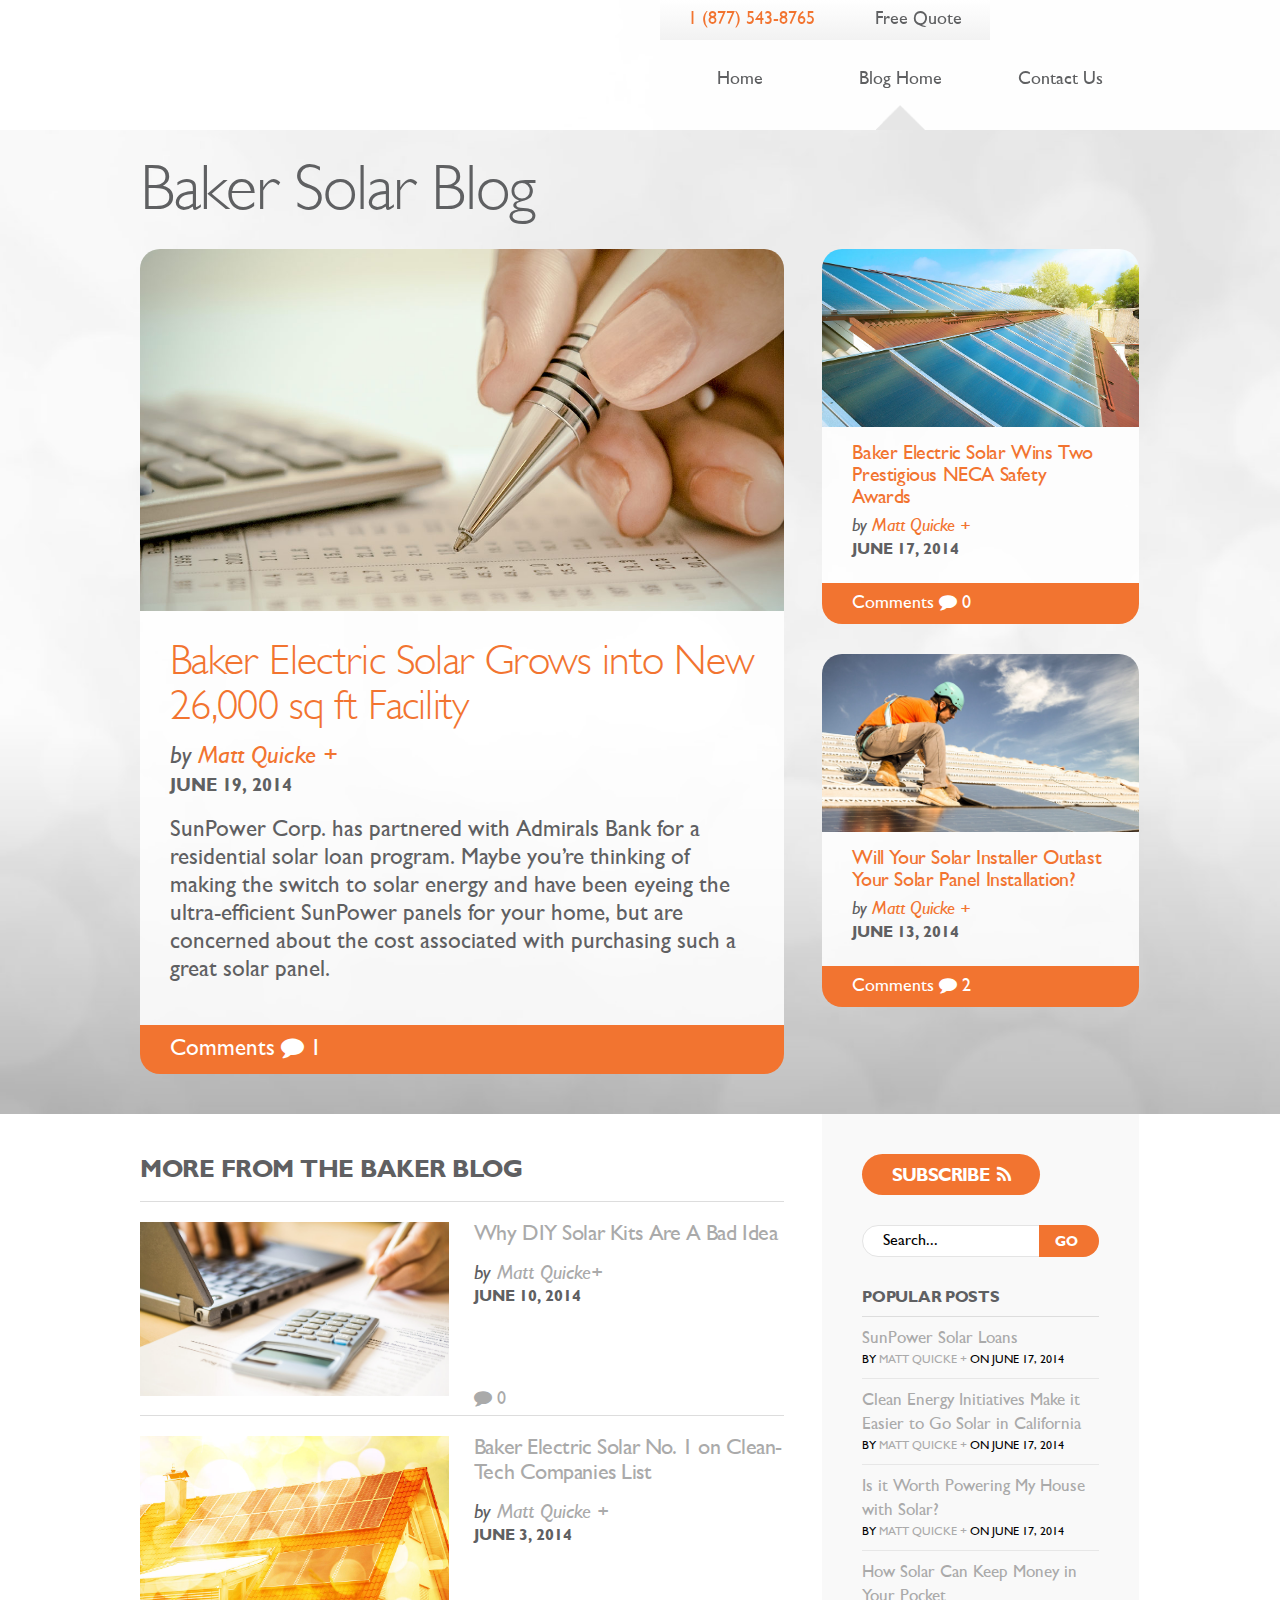
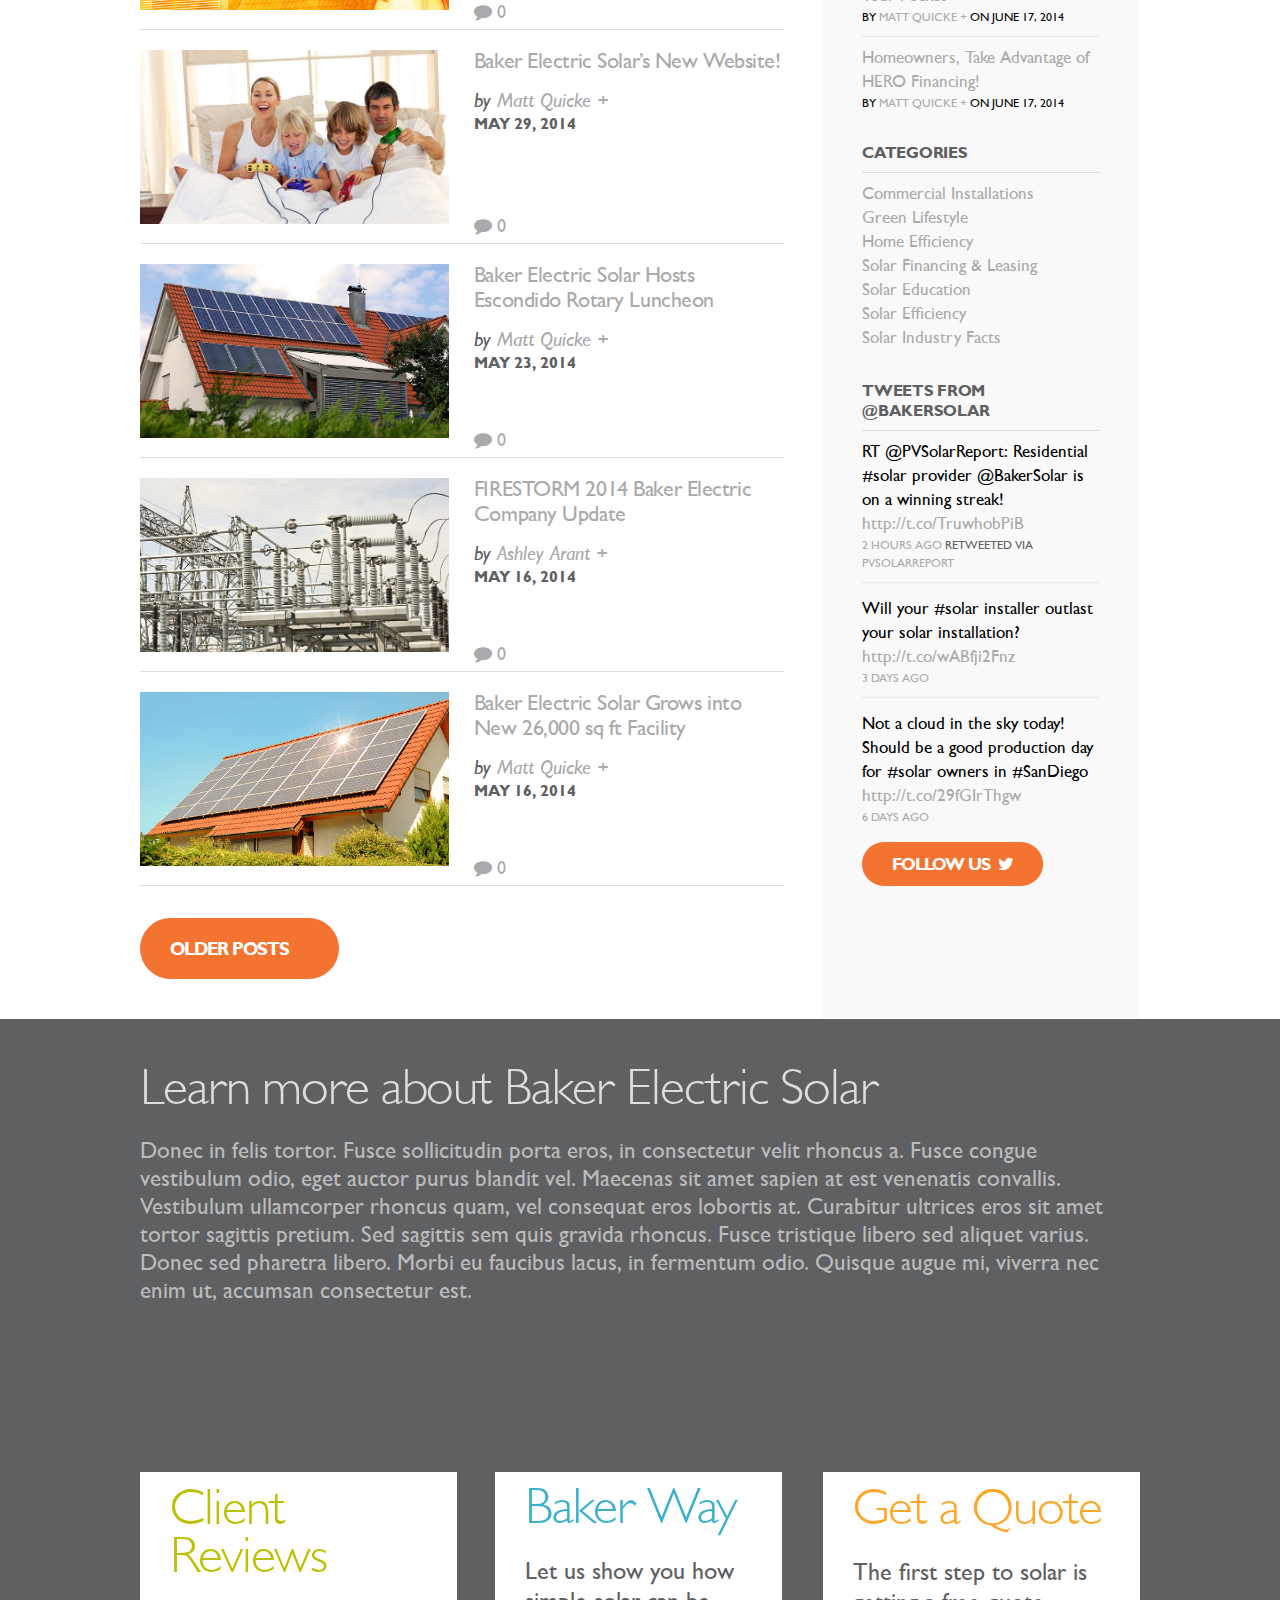
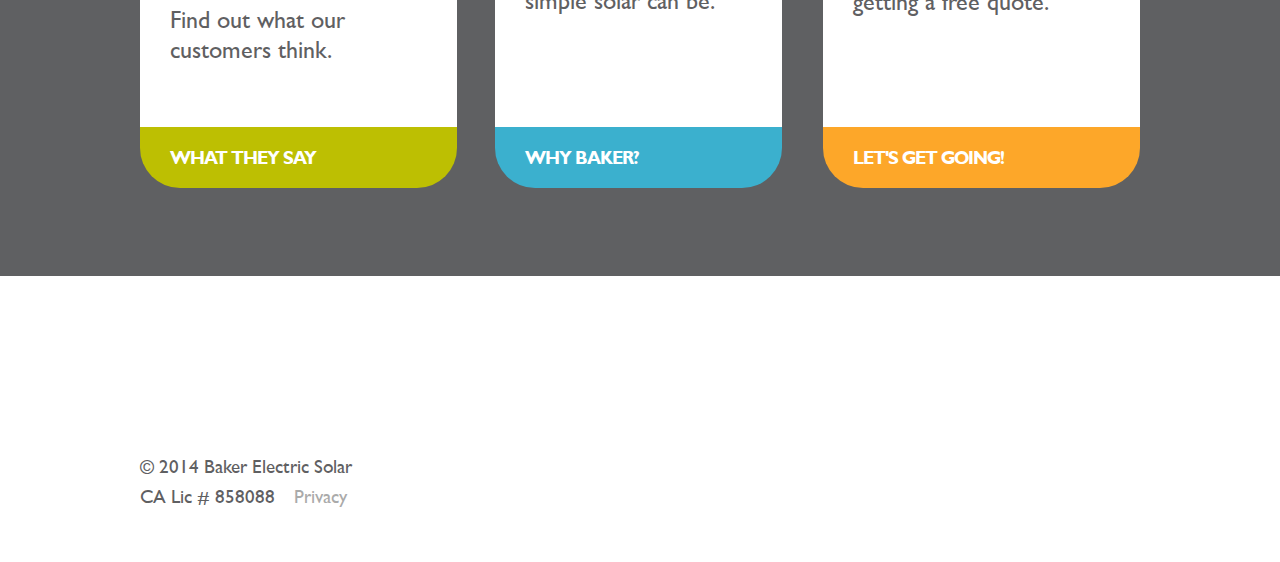
==== commit 970e8be3: "Merging main site CSS with blog CSS. Still bugs to work out" ====
--- a/index.html
+++ b/index.html
@@ -7,141 +7,8 @@
 	<meta http-equiv="Content-Type" content="text/html; charset=UTF-8" />
 	<title>San Diego Solar Power &amp; Panel Company, Baker Electric Solar&#039;s Blog</title>
 
-	<link rel="stylesheet" type="text/css" media="screen" href="../css/style.css" />
+	<link rel="stylesheet" type="text/css" media="screen" href="./css/style.css" />
 	<link href="http://maxcdn.bootstrapcdn.com/font-awesome/4.1.0/css/font-awesome.min.css" rel="stylesheet">
-
-	<style type="text/css">
-
-
-
-		.featured {
-			background: transparent url(../images/hero-bg.jpg) center center no-repeat;
-			background-size: cover;
-			padding-bottom: 40px;
-		}
-
-		.featured .post {
-			border-radius: 20px;
-			overflow: hidden;
-		}
-
-		.hero.post .text-block.white-bg {
-			padding: 30px 30px 20px 30px;
-		}
-
-		.hero.post .post-meta {
-			padding-bottom: 12px;
-		}
-
-		.post .post-meta {
-			padding-bottom: 6px;
-		}
-
-		.post img {
-			display: block;
-			width: 100%;
-		}
-
-		.side.post h2 {
-			padding-top: 0px;
-		}
-
-		.post h2 {
-			padding: 0px 0 6px 0;
-		}
-
-
-		#sidebar h2 {
-			padding: 0 0 9px 0;
-			margin: 0 0 10px 0;
-			border-bottom: 1px solid #ddd;				
-		}
-
-		.search {
-			position: relative;
-			margin-bottom: 30px;
-		}
-
-		.search input[type="text"] {
-			padding-right: 100px;
-			margin: 0;
-		}
-
-		#content form.search input[type="submit"] {
-			position: absolute;
-			right: 0;
-			top: 0;
-			font-size: 14px;
-			width: 60px;
-			padding: 6px 20px 6px 15px !important;
-			border-top-left-radius: 0px;
-			border-bottom-left-radius: 0px;
-			font-weight: normal;
-			background-image: none;
-		}
-
-		#sidebar {
-		    padding: 40px 40px 3800px;
-		    background: #f9f9f9;
-		    margin-bottom: -3800px;
-		}
-
-		#sidebar ul {
-			list-style: none;
-		}
-
-		#sidebar .widget {
-			margin-bottom: 30px;
-		}
-
-		.widget_woodojo_tweets ul li {
-			margin-bottom: 15px;
-		}
-
-		#sidebar .button.cta {
-			padding-top: 10px;
-			padding-bottom: 10px;			
-		}
-
-		.text-block.orange {
-			padding: 10px 30px;
-		}
-
-
-		#sidebar .time-ago,
-		.blog #sidebar .author-name {
-			font-size: 12px;
-			line-height: 18px;
-			display: block;
-			border-bottom: 1px solid #e7e7e7;
-			padding-bottom: 9px;
-			margin-bottom: 10px;
-		}
-
-		#sidebar .time-ago,
-		.blog #sidebar .author-name{
-			text-transform: uppercase;
-			font-family: 'GillSansMTStd-Medium';
-		}
-
-		#sidebar li:last-child .time-ago,
-		.blog #sidebar li:last-child .author-name {
-			border-bottom: 0;
-			margin-bottom: 0;
-			padding-bottom: 0;
-		}
-
-		.blog .post .post-date {
-			font-family: 'GillSansMTStd-Bold';	
-			text-transform: uppercase;
-		}
-
-		.blog #sidebar .post-author,
-		.blog .post .post-author {
-			font-family: 'GillSansMTStd-MediumItalic';
-		}
-
-	</style>
 
 </head>
 
@@ -163,7 +30,7 @@
 				</ul>
 				<div class="nav-wrapper closed">
 					<ul>
-						<li class="nav-home"><a href="/">Home</a></li>
+						<li class="nav-main-home"><a href="/">Home</a></li>
 						<li class="nav-blog"><a href="/blog">Blog Home</a></li>
 						<li class="nav-contact"><a href="/contact-us">Contact Us</a></li>
 					</ul>
@@ -189,7 +56,7 @@
 					<div class="hero post col small-full medium-col-3 large-col-4">
 						
 						<a href="http://bakerelectricsolar.com/blog/sunpower-solar-loans/" title="SunPower Solar Loans">
-							<img src="../images/numbers.jpg" alt="SunPower Solar Loans" class="" />
+							<img src="./images/numbers.jpg" alt="SunPower Solar Loans" class="" />
 						</a>
 
 						<div class="text-block white-bg opacity-85">
@@ -221,7 +88,7 @@
 					<!-- post -->
 					<div class="side post col small-full medium-col-3 large-col-2">
 						<a href="http://bakerelectricsolar.com/blog/baker-electric-solar-wins-neca-safety-awards/" title="Baker Electric Solar Wins Two Prestigious NECA Safety Awards">
-							<img src="../images/solar-panels.jpg" alt="NECA San Diego Awards 2014" />
+							<img src="./images/solar-panels.jpg" alt="NECA San Diego Awards 2014" />
 						</a>
 
 						<div class="text-block white-bg opacity-85">
@@ -251,7 +118,7 @@
 					<!-- post -->
 					<div class="side post col small-full medium-col-3 large-col-2">
 						<a href="http://bakerelectricsolar.com/blog/will-your-solar-installer-outlast-your-solar-panel-installation/" title="Will Your Solar Installer Outlast Your Solar Panel Installation?">
-							<img src="../images/solar-panels-engineer.jpg" alt="Engineer Adjusting Solar Panels" />
+							<img src="./images/solar-panels-engineer.jpg" alt="Engineer Adjusting Solar Panels" />
 						</a>
 
 						<div class="text-block white-bg opacity-85">
@@ -291,7 +158,7 @@
 
 				<div class="post">
 					<a href="http://bakerelectricsolar.com/blog/diy-solar-energy-installation-kits/" title="Why DIY Solar Kits Are A Bad Idea" class="col small-full medium-full large-col-3">
-						<img src="../images/numbers2.jpg" alt="DIY solar" />
+						<img src="./images/numbers2.jpg" alt="DIY solar" />
 					</a>
 
 					<div class="col small-full medium-full large-col-3">
@@ -317,7 +184,7 @@
 
 				<div class="post">
 					<a href="http://bakerelectricsolar.com/blog/baker-electric-top-solar-clean-tech-companies-list/" title="Baker Electric Solar No. 1 on Clean-Tech Companies List" class="col small-full medium-full large-col-3">
-						<img src="../images/roof-glow.jpg" alt="sdbj_logo_clean_tech_company" />
+						<img src="./images/roof-glow.jpg" alt="sdbj_logo_clean_tech_company" />
 					</a>
 
 					<div class="col small-full medium-full large-col-3">
@@ -345,7 +212,7 @@
 
 				<div class="post col small-full medium-col-3 large-col-3">
 					<a href="http://bakerelectricsolar.com/blog/baker-electric-solar-website-update/" title="Baker Electric Solar&#8217;s New Website!" class="col small-full medium-full large-col-3">
-						<img src="../images/family.jpg" alt="Baker_Electric_Solar_Website_Home_page" />
+						<img src="./images/family.jpg" alt="Baker_Electric_Solar_Website_Home_page" />
 					</a>
 					<div class="col small-full medium-full large-col-3">
 					<h2 class="title">
@@ -370,7 +237,7 @@
 
 				<div class="post col small-full medium-col-3 large-col-3">
 					<a href="http://bakerelectricsolar.com/blog/baker-electric-solar-hosts-escondido-rotary-luncheon/" title="Baker Electric Solar Hosts Escondido Rotary Luncheon" class="col small-full medium-full large-col-3">
-						<img src="../images/solar-panels-on-house.jpg" alt="Baker_electric_solar_rotary" />
+						<img src="./images/solar-panels-on-house.jpg" alt="Baker_electric_solar_rotary" />
 					</a>
 					<div class="col small-full medium-full large-col-3">
 					<h2>
@@ -396,7 +263,7 @@
 
 				<div class="post col small-full medium-col-3 large-col-3">
 					<a href="http://bakerelectricsolar.com/blog/firestorm-2014-baker-electric-company-update/" title="FIRESTORM 2014 Baker Electric Company Update" class="col small-full medium-full large-col-3">
-						<img src="../images/electric.jpg" />
+						<img src="./images/electric.jpg" />
 					</a>
 					<div class="col small-full medium-full large-col-3">
 					<h2>
@@ -423,7 +290,7 @@
 
 				<div class="post col small-full medium-col-3 large-col-3">
 					<a href="http://bakerelectricsolar.com/blog/baker-electric-solar-grows-into-new-facility/" title="Baker Electric Solar Grows into New 26,000 sq ft Facility" class="col small-full medium-full large-col-3">
-						<img src="../images/solar-panels-flare.jpg" />
+						<img src="./images/solar-panels-flare.jpg" />
 					</a>
 					<div class="col small-full medium-full large-col-3">
 					<h2>
@@ -572,58 +439,56 @@
 		</div>
 		<!-- end .container -->
 
-
-		<div id="mainsite-links">
-			<div class="container">
-
-				<div class="intro large-full">
-					<h2>Learn more about Baker Electric Solar</h2>
-					<p>Donec in felis tortor. Fusce sollicitudin porta eros, in consectetur velit rhoncus a. Fusce congue vestibulum odio, eget auctor purus blandit vel. Maecenas sit amet sapien at est venenatis convallis. Vestibulum ullamcorper rhoncus quam, vel consequat eros lobortis at. Curabitur ultrices eros sit amet tortor sagittis pretium. Sed sagittis sem quis gravida rhoncus. Fusce tristique libero sed aliquet varius. Donec sed pharetra libero. Morbi eu faucibus lacus, in fermentum odio. Quisque augue mi, viverra nec enim ut, accumsan consectetur est.</p>
-				</div>
-			</div>
-
-			<div class="container">
-				
-				<div class="cards">
-					<div class="col one small-full medium-col-2 large-col-2 edge green">
-						<div class="white-bg text-block">
-							<h2>Client Reviews</h2>
-							<p>Find out what our customers think.</p>
-						</div>
-						<div class="bottom cta">
-							<a href="/residential-solutions/video-gallery/">What they say <span>&raquo;</span></a>
-						</div>
-					</div>
-
-					<div class="col two small-full medium-col-2 large-col-2 center bright-blue">
-						<div class="white-bg text-block">
-							<h2>Baker Way</h2>
-							<p>Let us show you how simple solar can be.</p>
-						</div>
-						<div class="bottom cta">
-							<a href="/about-baker">Why Baker? <span>&raquo;</span></a>
-						</div>
-					</div>
-
-					<div class="col three small-full medium-col-2 large-col-2 edge orange-yellow right">
-						<div class="white-bg text-block">
-							<h2>Get a Quote</h2>
-							<p>The first step to solar is getting a free quote.</p>
-						</div>
-						<div class="bottom cta">
-							<a href="/get-a-free-quote/">Let's get going! <span>&raquo;</span></a>
-						</div>
-					</div>
-				</div>
-
-				
+	</div>
+
+	<!-- end #content -->
+
+	<footer id="site-footer-top">
+		<div class="container">
+
+			<div class="intro large-full">
+				<h2>Learn more about Baker Electric Solar</h2>
+				<p>Donec in felis tortor. Fusce sollicitudin porta eros, in consectetur velit rhoncus a. Fusce congue vestibulum odio, eget auctor purus blandit vel. Maecenas sit amet sapien at est venenatis convallis. Vestibulum ullamcorper rhoncus quam, vel consequat eros lobortis at. Curabitur ultrices eros sit amet tortor sagittis pretium. Sed sagittis sem quis gravida rhoncus. Fusce tristique libero sed aliquet varius. Donec sed pharetra libero. Morbi eu faucibus lacus, in fermentum odio. Quisque augue mi, viverra nec enim ut, accumsan consectetur est.</p>
 			</div>
 		</div>
 
-	</div>
-	<!-- end #content -->
-
-
+		<div class="container">
+			
+			<div class="cards">
+				<div class="col one small-full medium-col-2 large-col-2 edge green">
+					<div class="white-bg text-block">
+						<h2>Client Reviews</h2>
+						<p>Find out what our customers think.</p>
+					</div>
+					<div class="bottom cta">
+						<a href="/residential-solutions/video-gallery/">What they say <span>&raquo;</span></a>
+					</div>
+				</div>
+
+				<div class="col two small-full medium-col-2 large-col-2 center bright-blue">
+					<div class="white-bg text-block">
+						<h2>Baker Way</h2>
+						<p>Let us show you how simple solar can be.</p>
+					</div>
+					<div class="bottom cta">
+						<a href="/about-baker">Why Baker? <span>&raquo;</span></a>
+					</div>
+				</div>
+
+				<div class="col three small-full medium-col-2 large-col-2 edge orange-yellow right">
+					<div class="white-bg text-block">
+						<h2>Get a Quote</h2>
+						<p>The first step to solar is getting a free quote.</p>
+					</div>
+					<div class="bottom cta">
+						<a href="/get-a-free-quote/">Let's get going! <span>&raquo;</span></a>
+					</div>
+				</div>
+			</div>
+
+			
+		</div>
+	</footer>
 
 
 	<!-- footer -->
--- a/css/style.css
+++ b/css/style.css
@@ -1,32 +1,52 @@
-@import url(reset.css);
-
-@import url(fonts.css);
-@import url(flexslider.css);
+@import url(./reset.css);
+
+@import url(./fonts.css);
+@import url(./flexslider.css);
+@import url(./extra-content-styles.css);
+
 
 /* standard mobile query */
-@import url(small.css) (min-width: 0px) and (max-width: 599px);
+@import url(./small.css) (min-width: 0px) and (max-width: 599px);
 
 /* htc one query */
-@import url(small.css) (device-width: 360px) and (device-height: 640px) and (-webkit-device-pixel-ratio: 3);
+@import url(./small.css) (device-width: 360px) and (device-height: 640px) and (-webkit-device-pixel-ratio: 3);
 
 /* samsung galaxy s2 query */
-@import url(small.css) (device-width: 320px) and (device-height: 534px) and (-webkit-device-pixel-ratio: 1.5);
+@import url(./small.css) (device-width: 320px) and (device-height: 534px) and (-webkit-device-pixel-ratio: 1.5);
 
 /* samsung galaxy s3 query */
-@import url(small.css) (device-width: 320px) and (device-height: 640px) and (-webkit-device-pixel-ratio: 2);
+@import url(./small.css) (device-width: 320px) and (device-height: 640px) and (-webkit-device-pixel-ratio: 2);
 
 /* samsung galaxy s4 query */
-@import url(small.css) (device-width: 320px) and (device-height: 640px) and (-webkit-device-pixel-ratio: 3);
+@import url(./small.css) (device-width: 320px) and (device-height: 640px) and (-webkit-device-pixel-ratio: 3);
 
 /* lg nexus 4 query */
-@import url(small.css) (device-width: 384px) and (device-height: 592px) and (-webkit-device-pixel-ratio: 2);
+@import url(./small.css) (device-width: 384px) and (device-height: 592px) and (-webkit-device-pixel-ratio: 2);
 
 /* asus nexus 7 */
-@import url(medium.css) (device-width: 601px) and (device-height: 906px) and (-webkit-min-device-pixel-ratio: 1.331) and (-webkit-max-device-pixel-ratio: 1.332);
-
-@import url(medium.css) (min-width: 600px) and (max-width: 899px);
-@import url(large.css) (min-width: 900px);
-
+@import url(./medium.css) (device-width: 601px) and (device-height: 906px) and (-webkit-min-device-pixel-ratio: 1.331) and (-webkit-max-device-pixel-ratio: 1.332);
+
+@import url(./medium.css) (min-width: 600px) and (max-width: 899px);
+@import url(./large.css) (min-width: 900px);
+
+/* Temporarily hide nav chat */
+.nav-chat {
+	display: none !important;  
+}
+.clickandchat.com_chat_link{
+position:absolute;
+display:none!important;
+}
+
+/* Please abstract me to a proper soluton added by jeffj */
+@media only screen 
+and (min-width : 900px)
+and (max-width : 1100px) {
+/* Styles */
+    #contact-us-details{
+            width: 590px !important;
+    }
+}
 
 *,
 *:before,
@@ -34,6 +54,7 @@
     -webkit-box-sizing: border-box;
     -moz-box-sizing: border-box;
     box-sizing: border-box;
+ margin:0;/*body margin fix */
 }
 
 header,
@@ -51,6 +72,10 @@
 	margin: 0 auto;
 }
 
+#main:before,
+#main:after,
+#sidebar:before,
+#sidebar:after,
 .accordion .medium-full:before,
 .accordion .medium-full:after,
 header:before,
@@ -65,6 +90,8 @@
     display: table;
 }
 
+#main:after,
+#sidebar:after,
 .accordion .medium-full:after,
 header:after,
 #content:after,
@@ -73,6 +100,8 @@
 	clear: both;
 }
 
+#main,
+#sidebar,
 .accordion .medium-full,
 header,
 #content,
@@ -115,12 +144,24 @@
 #main h2,
 #sidebar h2,
 .blog h1,
-#sidebar ul li,
-input,
 form ul li select,
 form ul li input,
 textarea,
 label,
+.commercial #content #block-03 h2,
+.commercial #content #block-05 h2,
+.commercial #content #block-03 strong,
+.commercial #content #block-05 strong,
+.commercial #content #block-03 h3,
+.commercial #content #block-05 h3,
+.residential #content #block-03 h2,
+.residential #content #block-05 h2,
+.residential #content #block-03 strong,
+.residential #content #block-05 strong,
+.residential #content #block-03 h3,
+.residential #content #block-05 h3,
+.solar-benefits #content #block-05 a,
+.solar-benefits #content #block-03 a,
 #content section .col ul li,
 #content section .col ol li,
 h4,
@@ -136,7 +177,7 @@
 	color: #5f6062;
 }
 
-#mainsite-links {
+#site-footer-top {
 	background: #5f6062;
 }
 
@@ -158,25 +199,33 @@
     transition: color 1s;
 }
 
+a.col h4,
 a:link,
 a:visited {
 	color: #aaa;
 }
 
+a.col:active h4,
 a:active {
 	color: #222;
 }
 
+a.col:active h4,
 a:hover {
 	color: #333;
 }
 
-#mainsite-links .intro h2,
 footer a:hover {
 	color: #ddd;
 }
 
-#mainsite-links .intro p {
+
+#site-footer-top .intro h2,
+footer a:hover {
+	color: #ddd;
+}
+
+#site-footer-top .intro p {
 	color: #bbb;
 }
 
@@ -185,6 +234,11 @@
 .landing-form.orange-white #banner .orange h2,
 .landing-form.orange-white #banner .orange p,
 #content.landing-form .form h2,
+.home #content .blue h2,
+.home #content .blue h3,
+.home #content .blue p,
+footer h2,
+footer h3,
 a.cta,
 a.cta:visited,
 a.cta:hover,
@@ -198,6 +252,21 @@
 .white h3,
 .white p {
 	color: #fff;
+}
+
+.solar-benefits #content > section#block-02,
+.solar-benefits #content > section#block-04,
+.solar-benefits #content > section#block-06,
+.about-baker #content > section#block-02,
+.about-baker #content > section#block-04,
+.about-baker #content > section#block-06,
+.residential #content > section#block-02,
+.residential #content > section#block-04,
+.residential #content > section#block-06,
+.commercial #content > section#block-02,
+.commercial #content > section#block-04,
+.commercial #content > section#block-06 {
+	background: transparent;
 }
 
 .white-bg {
@@ -244,6 +313,10 @@
 	background-color: #f27430;
 }
 
+.nav-wrapper > ul {
+   white-space: nowrap; 
+}
+
 form input[type=submit]:hover,
 .landing-form .cta:hover,
 .solar-benefits .cta:hover,
@@ -299,6 +372,21 @@
 	color: #3bb0ce;
 }
 
+
+#block-03 a, #block-05 a{
+	
+	color:#1579a7;
+}
+
+
+
+
+
+#site-header{
+	-webkit-backface-visibility: hidden; 
+	-webkit-transform: translateZ(0);
+}
+
 .orange-blue form input[type=submit],
 .about-baker #content.secondary-template > section,
 .about-baker #subnav,
@@ -412,7 +500,7 @@
 
 
 .intro-box {
-	background: #fedd50;
+	/*background: #fedd50;*/
 }
 
 
@@ -427,20 +515,15 @@
 	-moz-osx-font-smoothing: grayscale;
 }
 
-h1,
+.blog h1,
+.hero.post h2,
 #content.landing-form .left-content p.jumbo,
-.hero.post h2,
 h2,
 h3 {
 	font-family: 'GillSansMTStd-Light', 'Lucida Grande', 'Tahoma', sans-serif;	
 	font-weight: normal;
 	letter-spacing: -0.015em;
 
-}
-
-h4 {
-	font-family: 'GillSansMTStd-Bold', 'Lucida Grande', 'Tahoma', sans-serif;	
-	font-weight: normal;	
 }
 
 select,
@@ -454,6 +537,7 @@
 
 h2 {
 	letter-spacing: -0.02em;
+	padding-bottom: 12px;
 }
 
 #content.landing-form .left-content h2:last-child,
@@ -463,13 +547,18 @@
 	padding-bottom: 16px;
 }
 
+.post h2 {
+	font-family: 'GillSansMTStd-Medium', 'Lucida Grande', 'Tahoma', sans-serif;	
+	font-weight: normal;
+}
+
 .landing-form .form h2 {
 	font-size: 35px;
 	line-height: 35px;
 }
 
 header ul #contact-us {
-	line-height: 40px;
+	line-height: 44px; /* ? 40px */
 }
 
 .text-block + .text-block,
@@ -493,6 +582,7 @@
 
 .footer-links ul {
 	padding-bottom: 14px;
+	padding-left: 0!important;
 }
 
 .footer-links h2,
@@ -504,10 +594,6 @@
 	padding-bottom: 0;
 }
 
-.post h2 {
-	font-family: 'GillSansMTStd-Medium', 'Lucida Grande', 'Tahoma', sans-serif;	
-	font-weight: normal;
-}
 .footer-links h3,
 .text-block.blog h3 {
 	font-family: 'GillSansMTStd-Medium', 'Lucida Grande', 'Tahoma', sans-serif;	
@@ -545,7 +631,6 @@
 	font-family: 'GillSansMTStd-Bold', 'Lucida Grande', 'Tahoma', sans-serif;	
 	font-weight: normal;
 	text-transform: uppercase;
-	letter-spacing: 0;
 }
 
 .cta {
@@ -561,6 +646,11 @@
 	font-family: 'GillSansMTStd-Bold', 'Lucida Grande', 'Tahoma', sans-serif;		
 }
 
+#sidebar h2 {
+	font-size: 16px;
+	line-height: 1.25em;
+}
+
 .small {
 	font-size: 12px;
 	line-height: 16px;
@@ -585,7 +675,7 @@
 	width: 19px;
 	height: 13px;
 	margin: -4px 0 0 5px;
-	background: transparent url(../images/dropdown-right-double-arrow.png) left center no-repeat;
+	background: transparent url(/wp-content/themes/baker/images/dropdown-right-double-arrow.png) left center no-repeat;
 	background-size: contain;
 	vertical-align: middle;
 }
@@ -606,11 +696,7 @@
 
 /* et cetera */
 
-.nav-wrapper > ul {
-  white-space: nowrap; 
-}
-
-#banner .orange.text-block,
+#/banner .orange.text-block,
 .white-bg.text-block {
 	padding-top: 20px;
 }
@@ -637,15 +723,6 @@
 	background-image: none;
 }
 
-
-#content {
-	overflow: hidden;
-}
-#mainsite-links,
-footer {
-	position: relative;
-}
-
 footer .logo {
 	display: inline-block;
 	text-indent: -9999px;
@@ -654,25 +731,25 @@
 footer .sunpower {
 	width: 156px;
 	height: 60px;
-	background: transparent url(../images/sunpower-elite-dealer.png) center center no-repeat;
+	background: transparent url(/wp-content/themes/baker/images/sunpower-elite-dealer.png) center center no-repeat;
 }
 
 footer .angies {
 	width: 65px;
 	height: 91px;
-	background: transparent url(../images/angies-list-award.jpg) center center no-repeat;
+	background: transparent url(/wp-content/themes/baker/images/angies-list-award.jpg) center center no-repeat;
 }
 
 footer .bbb {
 	width: 76px;
 	height: 95px;
-	background: transparent url(../images/bbb-logo.png) center center no-repeat;
+	background: transparent url(/wp-content/themes/baker/images/bbb-logo.png) center center no-repeat;
 }
 
 footer .baker {
 	width: 191px;
 	height: 60px;
-	background: transparent url(../images/baker-electric-inc-logo.png) center center no-repeat;
+	background: transparent url(/wp-content/themes/baker/images/baker-electric-inc-logo.png) center center no-repeat;
 }
 
 footer .sunpower,
@@ -696,7 +773,7 @@
 	width: 40px;
 	height: 40px;
 	margin: 0 10px 10px 0;
-	background: transparent url(../images/social-icons.png) left top no-repeat;
+	background: transparent url(/wp-content/themes/baker/images/social-icons.png) left top no-repeat;
 }
 
 .social a.twitter {
@@ -729,12 +806,16 @@
 	margin-right: 0;
 }
 
-footer .logo.baker {
+.logo.baker {
 	display: block;
 	margin: 30px 0 0 0;
 }
 
-
+.accordion {
+	display: none;
+	clear: both;
+	width: 100%;
+}
 
 .large-full .col {
 	word-wrap: break-word;
@@ -745,6 +826,58 @@
 	margin: 0 5px 20px 0;
 }
 
+.scroll-to-top,
+.close-button {
+	display: block;
+	cursor: pointer;
+	position: absolute;
+}
+
+.scroll-to-top {
+	bottom: 40px;
+}
+
+.close-button {
+	top: 40px;
+}
+
+section#block-06 .hidden-video,
+.unexpanded .scroll-to-top,
+.unexpanded .close-button {
+	display: none;
+}
+
+section#block-06 .hidden-video,
+section#block-06 .hidden-video iframe {
+	width: 100%;
+}
+
+
+section#block-06 .hidden-video {
+	background: rgba(0, 0, 0, 0.5);
+}
+
+.video-gallery .videos .col img {
+    display: block;
+    height: 200px;
+    width: 100%;
+    margin-bottom: 15px;
+    cursor: pointer;
+}
+
+.video-gallery .videos .col img.play-button {
+	width: 100px;
+	height: 100px;
+	position: absolute;
+	top: 50px;
+	left: 50%;
+	margin-left: -50px;
+	opacity: 0.85;
+}
+
+.video-gallery .videos .col .thumbnail:hover img.play-button {
+	opacity: 1;
+}
 
 #content .small-full.form,
 .form {
@@ -787,7 +920,6 @@
 	min-height: 85px;
 }
 
-input,
 label,
 form ul li input {
 	line-height: 30px;
@@ -811,7 +943,7 @@
 .cta,
 form input[type=submit] {
 	border: 0;
-    background-image: url(../images/button-double-arrow.png);
+    background-image: url(/wp-content/themes/baker/images/button-double-arrow.png);
     background-position: right center;
     background-repeat: no-repeat;
     background-size: auto 13px;
@@ -824,7 +956,7 @@
 }
 
 .expanded .cta {
-    background-image: url(../images/button-double-arrow-down.png);
+    background-image: url(/wp-content/themes/baker/images/button-double-arrow-down.png);
     background-position: right center;
     background-repeat: no-repeat;
     background-size: auto 13px;	
@@ -848,8 +980,6 @@
 	display: inline-block;
 }
 
-.search input,
-.search .button,
 .home #block-05 .form input,
 form .halves li input {
 	padding: 5px 20px;
@@ -884,3 +1014,365 @@
 #thank-you {
 	display: none;
 }
+
+/* ADDED */
+
+.left-arrow {
+	background-image: url(/wp-content/themes/baker/images/button-double-arrow-left-3.png);
+	background-position: left;
+	background-repeat: no-repeat;
+	background-size: auto 14px;
+	width:190px !important;
+}
+
+/*
+.flex-prev {
+	background: url(/wp-content/themes/baker/images/button-double-arrow-left-2.png) center center no-repeat !important;	
+	background-size: auto 13px;
+}
+
+.flex-next {
+	background: url(/wp-content/themes/baker/images/button-double-arrow.png) center center no-repeat !important;
+	background-size: auto 13px;
+}
+*/
+
+#video-gallery-section {
+	clear: both;
+	float: none;
+	width: 100%;
+	/* margin-top: 190px; */
+	height: 316px;
+	position: relative;	
+}
+
+.fancy-review {
+	position:absolute;
+	border: 1px solid white;
+	border-radius: 40px;
+	background-color: white;
+	top:50px;
+	left:50px;
+	width:250px;
+	max-height:450px;
+	padding:25px;
+}
+
+.fancy-review h3 {
+	color:#BDBF02 !important;
+	letter-spacing: -0.02em;
+	font-family: 'GillSansMTStd-Light', 'Lucida Grande', 'Tahoma', sans-serif;
+	font-weight: normal;
+	font-size: 36px;
+	line-height: 32px;
+	color:#BDBF02;
+}
+
+.fancy-review p {
+	max-height: 400px;
+	color: #5f6062;
+	font-size: 20px;
+	line-height: 22px;
+	font-family: 'GillSansMTStd-Medium', 'Lucida Grande', 'Tahoma', sans-serif;
+	font-weight: normal;
+	text-rendering: optimizeLegibility;
+	-webkit-font-smoothing: antialiased;
+	-moz-osx-font-smoothing: grayscale;
+}
+
+.quoter {
+	/* color: #aaaaaa; */
+	margin-top:10px;
+	font-size:20px;
+}
+
+.review-location {
+	color: #aaaaaa;
+	font-size:20px;
+	margin-top:5px;
+}
+
+.not-expanding {
+	background-image: url(/wp-content/themes/baker/images/button-double-arrow.png) !important;
+}
+
+.move-it-right {
+	margin-left:25px;
+}
+
+.video-gallery #banner {
+	max-height: 316px;
+}
+
+.fancybox-iframe img {
+	max-height: 500px !important;
+}
+
+.fancybox-image {
+	height: 100% !important;
+	max-height: 100% !important;	
+}
+.alignleft {
+float:left;
+padding:0 1% 1% 0;
+}
+.alignright{
+float:right;
+padding:0 0 1% 1%;
+}
+.aligncenter{
+
+}
+.tertiary-columns ul{
+margin-left:2%;
+}
+
+
+/* blog styles */
+
+
+/*blog landing */
+
+.blog #content {
+	overflow: hidden;
+}
+
+.featured {
+	background: transparent url(../images/hero-bg.jpg) center center no-repeat;
+	background-size: cover;
+	padding-bottom: 40px;
+}
+
+.featured .post {
+	border-radius: 20px;
+	overflow: hidden;
+}
+
+.hero.post .text-block.white-bg {
+	padding: 30px 30px 20px 30px;
+}
+
+.blog.landing .hero.post .post-meta {
+	padding-bottom: 12px;
+}
+
+.post .post-meta {
+	padding-bottom: 6px;
+}
+
+.post img {
+	display: block;
+	width: 100%;
+}
+
+.side.post h2 {
+	padding-top: 0px;
+}
+
+.blog.landing .post h2 {
+	padding: 0px 0 6px 0;
+}
+
+#sidebar h2 {
+	padding: 0 0 9px 0;
+	margin: 0 0 10px 0;
+	border-bottom: 1px solid #ddd;				
+}
+
+.search {
+	position: relative;
+	margin-bottom: 30px;
+}
+
+.search input[type="text"] {
+	padding-right: 100px;
+	margin: 0;
+}
+
+#content form.search input[type="submit"] {
+	position: absolute;
+	right: 0;
+	top: 0;
+	font-size: 14px;
+	width: 60px;
+	padding: 6px 20px 6px 15px !important;
+	border-top-left-radius: 0px;
+	border-bottom-left-radius: 0px;
+	font-weight: normal;
+	background-image: none;
+}
+
+#sidebar {
+    padding: 40px 40px 3800px;
+    background: #f9f9f9;
+    margin-bottom: -3760px;
+}
+
+#sidebar ul {
+	list-style: none;
+}
+
+#sidebar .widget {
+	margin-bottom: 30px;
+}
+
+.widget_woodojo_tweets ul li {
+	margin-bottom: 15px;
+}
+
+#sidebar .button.cta {
+	padding-top: 10px;
+	padding-bottom: 10px;			
+}
+
+.text-block.orange {
+	padding: 10px 30px;
+}
+
+
+#sidebar .time-ago,
+.blog #sidebar .author-name {
+	font-size: 12px;
+	line-height: 18px;
+	display: block;
+	border-bottom: 1px solid #e7e7e7;
+	padding-bottom: 9px;
+	margin-bottom: 10px;
+}
+
+#sidebar li:last-child .time-ago,
+.blog #sidebar li:last-child .author-name {
+	border-bottom: 0;
+	margin-bottom: 0;
+	padding-bottom: 0;
+}
+
+.blog .post .post-date {
+	font-family: 'GillSansMTStd-Bold';	
+	text-transform: uppercase;
+}
+
+.blog #sidebar .post-author,
+.blog .post .post-author {
+	font-family: 'GillSansMTStd-MediumItalic';
+}
+
+
+
+/* blog */
+
+.search input,
+.search .button {
+	padding: 5px 20px;
+	font-size: 16px;
+	line-height: 20px;
+}
+
+#main {
+	z-index: 3;
+}
+
+#sidebar {
+	z-index: 1;
+}
+
+#sidebar .time-ago,
+.blog #sidebar .author-name{
+	text-transform: uppercase;
+	font-family: 'GillSansMTStd-Medium';
+}
+
+.single .featured .post-author {
+	font-size: 30px;
+	line-height: 30px;
+}
+
+.single .featured .post-date {
+	margin-bottom: 15px;
+}
+
+#sidebar li:last-child .time-ago,
+.blog #sidebar li:last-child .author-name {
+	border-bottom: 0;
+	margin-bottom: 0;
+	padding-bottom: 0;
+}
+
+.single #main p {
+	margin-bottom: 25px;
+}
+
+
+
+
+.blog .post .author-photo {
+	width: 5em;
+	height: 5em;
+	border-radius: 10em;
+	box-shadow: 0 0 0.625em #eee;
+	border: 2px solid #ddd;
+	margin-right: 3.8%;
+	float: left;
+}
+
+.blog .post .author-bio p {
+	font-size: 16px;
+}
+
+
+.related-posts > .col {
+	background: #f9f9f9;
+	position: relative;
+	border-bottom-left-radius: 20px;
+	border-bottom-right-radius: 20px;
+}
+
+.related-posts h4 {
+	font-family: 'GillSansMTStd-Medium';
+	font-weight: normal;
+	padding: 20px;	
+}
+
+#sidebar h2,
+.blog #content .expandable.comment-header {
+	float: left;
+	width: 100%;
+	clear: both;
+}
+
+.blog #content .expandable.comment-header .cta {
+	text-indent: -5000px;
+	width: 2.5em;
+	height: 2.5em;	
+	padding: 0;
+	background: #f27430 url(../images/button-right.png) center center no-repeat;
+	background-size: 0.9375em;
+}
+
+
+#sidebar h2 span,
+.blog #content .expandable.comment-header span {
+	float: left;
+	margin-right: 10px;
+	line-height: 1.25em;
+}
+
+.post-author .categories {
+	display: block;
+}
+
+
+#main .author-bio p,
+#main .share .social a {
+	margin-bottom: 0;
+}
+
+#sidebar h2 .cta.button {
+	background: #aaa url(../images/button-right.png) center center no-repeat;
+	padding: 12px;
+	background-size: 0.75em;
+}
+
+.blog #main .post-content p {
+	padding: 0;
+}
